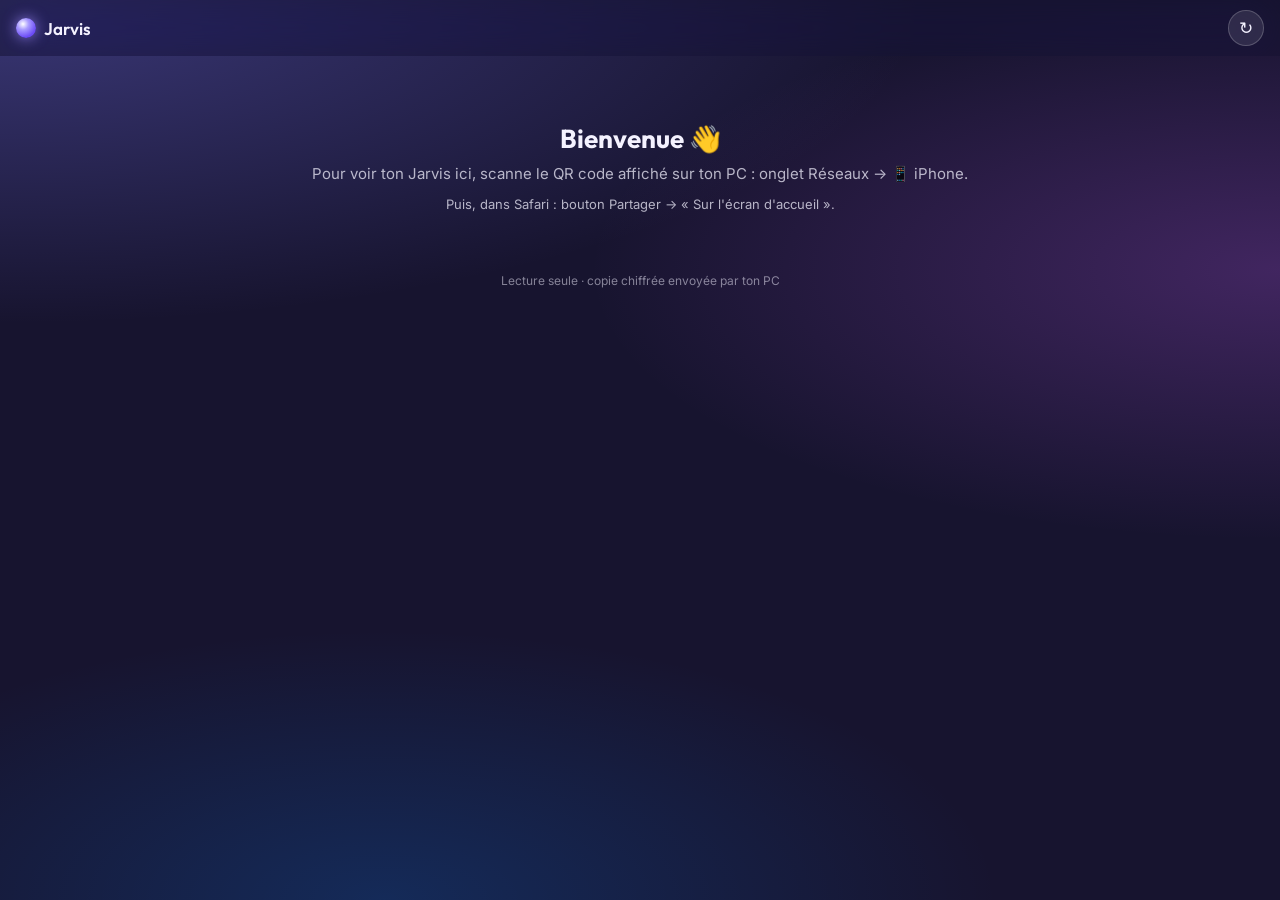
==== jarvis/index.html @ 18b9f582 "Jarvis iPhone : index.html" ====
<!doctype html>
<html lang="fr">
<head>
<meta charset="utf-8">
<meta name="viewport" content="width=device-width, initial-scale=1, viewport-fit=cover">
<title>Jarvis</title>
<meta name="description" content="Ton résumé du jour Jarvis sur iPhone (lecture seule).">
<meta name="robots" content="noindex">
<meta name="referrer" content="no-referrer">
<meta name="apple-mobile-web-app-capable" content="yes">
<meta name="mobile-web-app-capable" content="yes">
<meta name="apple-mobile-web-app-status-bar-style" content="black-translucent">
<meta name="apple-mobile-web-app-title" content="Jarvis">
<meta name="theme-color" content="#1b1838">
<link rel="apple-touch-icon" href="icone.png">
<link rel="icon" href="icone.png">
<link rel="manifest" href="manifest.webmanifest">
<link rel="preconnect" href="https://fonts.googleapis.com">
<link rel="preconnect" href="https://fonts.gstatic.com" crossorigin>
<link href="https://fonts.googleapis.com/css2?family=Inter:wght@400;500;600;700&family=Outfit:wght@500;600;700&display=swap" rel="stylesheet">
<style>
:root {
  --fond: #17142f; --texte: #f4f2ff; --texte2: rgba(244, 242, 255, .72); --gris: rgba(244, 242, 255, .5);
  --violet: #bf5af2; --bleu: #0a84ff; --cyan: #64d2ff; --vert: #30d158; --rose: #ff375f; --orange: #ff9f0a; --jaune: #ffd60a;
  --corps: "Inter", -apple-system, system-ui, sans-serif; --titre: "Outfit", "Inter", sans-serif;
  --heure: -apple-system, "SF Pro Display", "Inter", sans-serif;
  --verre: linear-gradient(155deg, rgba(255, 255, 255, .13), rgba(255, 255, 255, .05));
}
* { box-sizing: border-box; margin: 0; padding: 0; -webkit-tap-highlight-color: transparent; }
html { background: var(--fond); }
body { font: 400 15px/1.45 var(--corps); color: var(--texte); min-height: 100vh; overflow-x: hidden;
  background: radial-gradient(120% 60% at 0% 0%, rgba(124, 122, 255, .35), transparent 60%),
              radial-gradient(90% 50% at 100% 30%, rgba(191, 90, 242, .25), transparent 60%),
              radial-gradient(80% 50% at 30% 100%, rgba(10, 132, 255, .2), transparent 60%), var(--fond);
  background-attachment: fixed;
  padding: calc(env(safe-area-inset-top) + 8px) 16px calc(env(safe-area-inset-bottom) + 24px); }
header { position: sticky; top: 0; z-index: 5; display: flex; align-items: center; gap: 10px;
  margin: calc(-8px - env(safe-area-inset-top)) -16px 12px; padding: calc(env(safe-area-inset-top) + 10px) 16px 10px;
  background: rgba(23, 20, 47, .55); backdrop-filter: blur(24px) saturate(170%); -webkit-backdrop-filter: blur(24px) saturate(170%); }
.marque { display: flex; align-items: center; gap: 8px; font: 600 17px var(--titre); }
.marque i { width: 20px; height: 20px; border-radius: 50%;
  background: radial-gradient(circle at 35% 30%, #fff, #a99bff 30%, #6c4cf5 70%); box-shadow: 0 0 14px rgba(160, 140, 255, .8); }
.maj { flex: 1; text-align: right; font-size: 12px; color: var(--gris); }
.rafraichir { width: 36px; height: 36px; border-radius: 50%; border: 1px solid rgba(255, 255, 255, .2); color: var(--texte);
  background: rgba(255, 255, 255, .1); font-size: 17px; }
.rafraichir.tourne { animation: tourne 1s linear infinite; }
@keyframes tourne { to { transform: rotate(1turn); } }
.carte { position: relative; border-radius: 22px; padding: 16px; margin-bottom: 12px; background: var(--verre);
  border: 1px solid rgba(255, 255, 255, .14); box-shadow: inset 0 1px 0 rgba(255, 255, 255, .15), 0 12px 30px rgba(5, 2, 25, .35);
  backdrop-filter: blur(20px); -webkit-backdrop-filter: blur(20px); }
.etiquette { display: flex; align-items: center; gap: 8px; margin-bottom: 10px; font: 600 11px var(--titre);
  letter-spacing: .14em; text-transform: uppercase; }
.etiquette i { width: 8px; height: 8px; border-radius: 50%; background: currentColor; box-shadow: 0 0 10px currentColor; }
.hero { background: linear-gradient(135deg, rgba(124, 122, 255, .42), rgba(191, 90, 242, .18) 55%, rgba(255, 255, 255, .07)); }
.hero .date { font: 600 12px var(--titre); letter-spacing: .16em; text-transform: uppercase; color: #dcd8ff; }
.hero h1 { font: 700 30px/1.1 var(--titre); letter-spacing: -.02em; margin: 6px 0 2px; }
.hero p { color: var(--texte2); font-size: 13px; }
.hero .heure { position: absolute; top: 16px; right: 16px; font: 600 26px var(--heure); }
.compte { display: inline-flex; gap: 6px; align-items: center; margin-top: 10px; padding: 6px 12px; border-radius: 99px;
  font: 600 13px var(--titre); color: #fff3b0; background: rgba(255, 214, 10, .14); border: 1px solid rgba(255, 214, 10, .4); }
.compte b { color: var(--jaune); font: 700 15px var(--heure); }
.rangee { display: grid; grid-template-columns: 1.35fr 1fr; gap: 12px; }
.rangee .carte { margin-bottom: 12px; }
.stream { display: flex; align-items: center; gap: 12px; }
.cadran { --p: 0; flex: none; width: 70px; height: 70px; border-radius: 50%; position: relative;
  background: conic-gradient(var(--rose) calc(var(--p) * 1%), rgba(255, 255, 255, .12) 0); }
.cadran::after { content: ""; position: absolute; inset: 7px; border-radius: 50%; background: radial-gradient(circle at 35% 30%, #3b3760, #1e1b3c); }
.cadran b { position: absolute; inset: 0; z-index: 1; display: grid; place-items: center; font: 600 14px var(--heure); }
.cadran b.direct { color: var(--rose); }
.stream small { display: block; font-size: 11px; color: var(--gris); }
.stream strong { font: 600 16px/1.2 var(--titre); }
.meteo .ligne { display: flex; align-items: center; gap: 8px; }
.meteo .icone { font-size: 30px; }
.meteo b { font: 600 32px var(--heure); }
.meteo small { display: block; font-size: 12px; color: var(--texte2); margin-top: 4px; }
.idees-defile { display: flex; gap: 12px; overflow-x: auto; scroll-snap-type: x mandatory; margin: 0 -16px; padding: 0 16px 4px;
  scrollbar-width: none; }
.idees-defile::-webkit-scrollbar { display: none; }
.idee { flex: 0 0 86%; scroll-snap-align: center; border-radius: 18px; padding: 14px; background: rgba(48, 209, 88, .08);
  border: 1px solid rgba(48, 209, 88, .25); }
.idee h3 { font: 600 17px/1.25 var(--titre); margin-bottom: 8px; }
.idee h3 span { display: inline-grid; place-items: center; width: 24px; height: 24px; border-radius: 50%; margin-right: 6px;
  font-size: 13px; background: linear-gradient(180deg, #4ee07a, #1fa84a); vertical-align: 2px; }
.idee p { color: var(--texte2); font-size: 14px; margin-bottom: 6px; }
.idee .astuce { font-size: 13px; color: #c9f7d5; }
.usa { display: inline-block; font: 700 10px var(--titre); letter-spacing: .08em; padding: 2px 7px; border-radius: 99px;
  background: rgba(10, 132, 255, .25); color: #bfe0ff; margin-bottom: 6px; }
.points { display: flex; justify-content: center; gap: 6px; margin-top: 10px; }
.points i { width: 6px; height: 6px; border-radius: 99px; background: rgba(255, 255, 255, .3); transition: all .2s; }
.points i.actif { width: 18px; background: var(--vert); }
.jours { display: flex; gap: 6px; overflow-x: auto; margin: 0 -16px 12px; padding: 0 16px; scrollbar-width: none; }
.jours::-webkit-scrollbar { display: none; }
.jours button { flex: none; font: 600 13px var(--corps); color: var(--texte2); padding: 7px 12px; border-radius: 12px;
  background: rgba(255, 255, 255, .07); border: 1px solid rgba(255, 255, 255, .12); }
.jours button.actif { color: #fff; background: rgba(255, 255, 255, .22); border-color: rgba(255, 255, 255, .35); }
.rdv { display: grid; grid-template-columns: 52px 1fr; gap: 10px; padding: 9px 0; border-top: 1px solid rgba(255, 255, 255, .08); }
.rdv:first-of-type { border-top: 0; }
.rdv time { font: 600 14px var(--heure); color: var(--texte2); }
.rdv time small { display: block; font-weight: 500; font-size: 11px; color: var(--gris); }
.rdv div { border-left: 3px solid var(--c, var(--violet)); padding-left: 10px; min-width: 0; }
.rdv strong { display: block; font-weight: 600; font-size: 14px; overflow-wrap: anywhere; }
.rdv span { font-size: 11px; color: var(--gris); }
.rdv.maintenant time { color: var(--rose); }
.mail { padding: 9px 0; border-top: 1px solid rgba(255, 255, 255, .08); }
.mail:first-of-type { border-top: 0; }
.mail .haut { display: flex; gap: 8px; align-items: baseline; }
.mail strong { font-size: 14px; flex: 1; min-width: 0; overflow-wrap: anywhere; }
.mail .cat { font-size: 10px; font-weight: 600; text-transform: uppercase; letter-spacing: .06em; color: var(--c); }
.mail p { font-size: 13px; color: var(--texte2); }
.mail em { display: block; font-style: normal; font-size: 13px; color: #ffe2a8; }
.chiffres { display: grid; grid-template-columns: repeat(3, 1fr); gap: 8px; margin: 8px 0; }
.chiffres div { padding: 10px; border-radius: 14px; background: rgba(255, 255, 255, .07); }
.chiffres b { display: block; font: 700 22px var(--heure); }
.chiffres small { font-size: 11px; color: var(--gris); }
.reseau { display: flex; justify-content: space-between; padding: 7px 0; border-top: 1px solid rgba(255, 255, 255, .08); font-size: 14px; }
.reseau:first-of-type { border-top: 0; }
.reseau b { font-family: var(--heure); }
.monte { color: var(--vert); font-size: 12px; margin-left: 6px; }
.note { font-size: 13px; color: var(--gris); }
.vide { text-align: center; color: var(--gris); padding: 14px 0; }
.accueil { text-align: center; padding: 40px 10px; }
.accueil h1 { font: 700 26px var(--titre); margin: 14px 0 8px; }
.accueil p { color: var(--texte2); margin-bottom: 10px; }
.erreur { color: #ffb3c0; }
footer { text-align: center; font-size: 12px; color: var(--gris); margin-top: 8px; }
</style>
</head>
<body>
<header>
  <div class="marque"><i></i>Jarvis</div>
  <div class="maj" id="maj"></div>
  <button class="rafraichir" id="rafraichir" aria-label="Mettre à jour">↻</button>
</header>
<main id="contenu"></main>
<footer>Lecture seule · copie chiffrée envoyée par ton PC</footer>

<script>
// Le lien contient, après le « # », le numéro du gist (g) et la clé (k) : ils ne quittent jamais l'iPhone.
// Tout le texte affiché passe par textContent : rien venant des mails n'est interprété comme du code.
const params = new URLSearchParams(location.hash.slice(1));
const lire = (cle) => { try { return localStorage.getItem(cle); } catch (e) { return null; } };
const garder = (cle, valeur) => { try { localStorage.setItem(cle, valeur); } catch (e) { /* pas grave */ } };
const GIST = params.get("g") || lire("gist"), CLE = params.get("k") || lire("cle");
if (params.get("g")) { garder("gist", params.get("g")); garder("cle", params.get("k")); }

const JOURS = ["dimanche", "lundi", "mardi", "mercredi", "jeudi", "vendredi", "samedi"];
const MOIS = ["janvier", "février", "mars", "avril", "mai", "juin", "juillet", "août", "septembre", "octobre", "novembre", "décembre"];
const COULEURS = { "Plan de l'IA": "var(--violet)", "Mon plan": "var(--violet)", Perso: "var(--cyan)", Sport: "var(--vert)",
  "École": "var(--bleu)", Famille: "var(--rose)", "Événements": "var(--jaune)", Live: "#ff453a" };
const COULEURS_MAIL = { rdv: "var(--rose)", administratif: "var(--orange)", "école/pro": "var(--bleu)", achat: "var(--vert)",
  compte: "var(--violet)", perso: "var(--cyan)" };

function h(tag, classe, ...enfants) {
  const e = document.createElement(tag);
  if (classe) e.className = classe;
  for (const c of enfants) if (c !== null && c !== undefined && c !== false) e.append(c instanceof Node ? c : String(c));
  return e;
}
const etiquette = (texte, couleur) => { const e = h("div", "etiquette", h("i"), texte); e.style.color = `var(--${couleur})`; return e; };
const carte = (classe, ...enfants) => h("section", "carte " + classe, ...enfants);
const iso = (d) => `${d.getFullYear()}-${String(d.getMonth() + 1).padStart(2, "0")}-${String(d.getDate()).padStart(2, "0")}`;
const hhmm = (v) => `${String(Math.floor(v / 60) % 24).padStart(2, "0")}:${String(v % 60).padStart(2, "0")}`;
// « 21h45 » -> minutes ; avant 5 h du matin = après minuit (fin de soirée)
const minutes = (t) => { const m = /(\d{1,2})\s*[h:]\s*(\d{0,2})/i.exec(t || ""); if (!m) return null; let v = +m[1] * 60 + (+m[2] || 0); if (+m[1] < 5) v += 1440; return v; };
const maintenantMin = () => { const n = new Date(); return n.getHours() * 60 + n.getMinutes(); };
const milliers = (n) => Number(n).toLocaleString("fr-FR");

let d = null, jourChoisi = null, ideeActive = 0;

/* ---------- déchiffrement (AES-GCM, la clé ne sort pas de l'iPhone) */
const deB64 = (t) => Uint8Array.from(atob(t.replace(/-/g, "+").replace(/_/g, "/") + "=".repeat((4 - t.length % 4) % 4)), (c) => c.charCodeAt(0));
async function dechiffrer(paquet) {
  const cle = await crypto.subtle.importKey("raw", deB64(CLE), "AES-GCM", false, ["decrypt"]);
  const clair = await crypto.subtle.decrypt({ name: "AES-GCM", iv: deB64(paquet.iv) }, cle, deB64(paquet.donnees));
  return JSON.parse(new TextDecoder().decode(clair));
}

async function charger() {
  const bouton = document.getElementById("rafraichir");
  bouton.classList.add("tourne");
  try {
    const source = window.JARVIS_TEST || `https://api.github.com/gists/${encodeURIComponent(GIST)}`;
    const r = await fetch(source, { cache: "no-store" });
    if (!r.ok) throw new Error("GitHub répond " + r.status);
    const gist = await r.json();
    const fichier = gist.files ? gist.files["jarvis.json"] : gist;
    const texte = typeof fichier.content === "string" ? fichier.content : JSON.stringify(fichier);
    d = await dechiffrer(JSON.parse(texte));
    garder("copie", texte); // pour l'ouvrir sans réseau
  } catch (e) {
    const copie = lire("copie");
    if (copie && !d) { try { d = await dechiffrer(JSON.parse(copie)); } catch (e2) { /* clé changée */ } }
    if (!d) { erreur(e); bouton.classList.remove("tourne"); return; }
  }
  bouton.classList.remove("tourne");
  dessiner();
  meteoEnDirect();
}

function erreur(e) {
  document.getElementById("contenu").replaceChildren(h("div", "accueil", h("h1", "", "Pas de copie lisible"),
    h("p", "erreur", String(e.message || e)),
    h("p", "", "Vérifie ta connexion, ou rescanne le QR code affiché dans Jarvis sur ton PC (onglet Réseaux → 📱 iPhone).")));
}

/* ---------- live : temps avant le prochain (mêmes règles que Jarvis sur le PC) */
const estJourLive = (j) => !d.jours_live?.length || d.jours_live.includes(j);
function infosStream() {
  const debut = minutes(d.stream), fin = minutes(d.stream_fin) ?? debut + 120;
  const aujJour = new Date().getDay();
  let n = maintenantMin(), jour = aujJour, decalage = 0;
  if (n < 300 && n + 1440 < fin && estJourLive((aujJour + 6) % 7)) { n += 1440; jour = (aujJour + 6) % 7; decalage = -1440; }
  if (estJourLive(jour) && n >= debut && n < fin) return { live: true, gros: "LIVE", titre: "C'est l'heure du stream", sous: "Bon live !", p: 100 };
  let k = 0;
  while (k < 8 && !(estJourLive((jour + k) % 7) && debut + k * 1440 > n)) k++;
  const reste = debut + k * 1440 - n;
  const jc = Math.floor((decalage + debut + k * 1440) / 1440), nom = JOURS[(aujJour + jc) % 7];
  return { live: false, sous: "Prochain live dans", p: Math.max(2, 100 - reste / 2880 * 100),
    gros: reste >= 1440 ? `${Math.floor(reste / 1440)}j ${Math.floor(reste % 1440 / 60)}h` : reste >= 60 ? `${Math.floor(reste / 60)}h${String(reste % 60).padStart(2, "0")}` : `${reste} min`,
    titre: `${jc === 0 ? "Ce soir" : jc === 1 ? "Demain" : nom[0].toUpperCase() + nom.slice(1)} à ${d.stream}` };
}

/* ---------- météo : demandée en direct par l'iPhone à Open-Meteo (gratuit, sans compte) */
const CIEL = [[0, "☀️", "Ciel dégagé"], [2, "🌤️", "Peu nuageux"], [3, "☁️", "Couvert"], [48, "🌫️", "Brouillard"], [57, "🌦️", "Bruine"],
  [67, "🌧️", "Pluie"], [77, "🌨️", "Neige"], [82, "🌦️", "Averses"], [86, "🌨️", "Averses de neige"], [99, "⛈️", "Orage"]];
const ciel = (code) => CIEL.find(([max]) => code <= max) || CIEL[CIEL.length - 1];
let meteoDirect = null;
async function meteoEnDirect() {
  if (!d.ville) return;
  try {
    let lieu = JSON.parse(lire("lieu") || "null");
    if (!lieu || lieu.ville !== d.ville) {
      const g = await (await fetch(`https://geocoding-api.open-meteo.com/v1/search?count=1&language=fr&name=${encodeURIComponent(d.ville)}`)).json();
      const r = g.results?.[0];
      if (!r) return;
      lieu = { ville: d.ville, nom: r.name, lat: r.latitude, lon: r.longitude };
      garder("lieu", JSON.stringify(lieu));
    }
    const m = await (await fetch(`https://api.open-meteo.com/v1/forecast?latitude=${lieu.lat}&longitude=${lieu.lon}&current=temperature_2m,weather_code&daily=temperature_2m_min,temperature_2m_max,precipitation_probability_max&forecast_days=1&timezone=auto`)).json();
    meteoDirect = { nom: lieu.nom, temp: Math.round(m.current.temperature_2m), code: m.current.weather_code,
      min: Math.round(m.daily.temperature_2m_min[0]), max: Math.round(m.daily.temperature_2m_max[0]), pluie: m.daily.precipitation_probability_max[0] };
    const zone = document.getElementById("meteo");
    if (zone) zone.replaceWith(carteMeteo());
  } catch (e) { /* on garde la météo de la copie */ }
}
function carteMeteo() {
  const c = carte("meteo", etiquette("Météo", "cyan"));
  c.id = "meteo";
  if (meteoDirect) {
    const [, icone, texte] = ciel(meteoDirect.code);
    c.append(h("div", "ligne", h("span", "icone", icone), h("b", "", `${meteoDirect.temp}°`)),
      h("small", "", `${texte} · ${meteoDirect.min}° / ${meteoDirect.max}°${meteoDirect.pluie != null ? ` · pluie ${meteoDirect.pluie} %` : ""}`));
  } else {
    const auj = d.donnees.meteo?.[0];
    if (auj) c.append(h("div", "ligne", h("span", "icone", auj.icone), h("b", "", `${auj.max}°`)), h("small", "", `${auj.ciel} · ${auj.min}° / ${auj.max}°`));
    else c.append(h("small", "", "Indisponible"));
  }
  return c;
}

/* ---------- agenda d'un jour : vrais rendez-vous + ton plan (ou celui de l'IA ce jour-là) */
function blocsDuJour(jour) {
  const vrais = (d.semaine?.[jour] || []).map((e) => ({ debut: e.journee ? -1 : e.debut_min, fin: e.fin_min, titre: e.titre, agenda: e.agenda, journee: e.journee }));
  let plan = [];
  if (d.plans?.[jour]) plan = d.plans[jour].map((b) => ({ debut: b.debut, fin: b.fin, titre: b.titre, agenda: "Mon plan" }));
  else if (jour === d.jour) plan = (d.donnees.programme || []).map((p) => ({ debut: minutes(p.heure), fin: minutes(p.fin), titre: p.texte, agenda: "Plan de l'IA" }))
    .filter((p) => p.debut !== null);
  return [...vrais, ...plan].sort((a, b) => a.debut - b.debut);
}
function carteAgenda() {
  const c = carte("agenda", etiquette("Agenda", "violet"));
  const jours = h("div", "jours");
  const auj = new Date(); auj.setHours(0, 0, 0, 0);
  for (let i = 0; i < 8; i++) {
    const date = new Date(auj); date.setDate(auj.getDate() + i);
    const cle = iso(date);
    if (i > 1 && !d.semaine?.[cle] && !d.plans?.[cle]) continue;
    const b = h("button", cle === jourChoisi ? "actif" : "", i === 0 ? "Aujourd'hui" : i === 1 ? "Demain" : `${JOURS[date.getDay()].slice(0, 3)}. ${date.getDate()}`);
    b.onclick = () => { jourChoisi = cle; c.replaceWith(carteAgenda()); };
    jours.append(b);
  }
  c.append(jours);
  const blocs = blocsDuJour(jourChoisi);
  if (!blocs.length) c.append(h("p", "vide", "Rien de prévu ce jour-là. 🎉"));
  const n = maintenantMin(), estAuj = jourChoisi === iso(auj);
  for (const b of blocs) {
    const ligne = h("div", "rdv" + (estAuj && b.debut <= n && n < (b.fin ?? b.debut + 30) ? " maintenant" : ""),
      h("time", "", b.journee ? "Jour" : hhmm(b.debut), b.fin != null && !b.journee ? h("small", "", hhmm(b.fin)) : null),
      h("div", "", h("strong", "", b.titre), h("span", "", b.agenda)));
    ligne.querySelector("div").style.setProperty("--c", COULEURS[b.agenda] || "var(--orange)");
    c.append(ligne);
  }
  return c;
}

function carteIdees() {
  const idees = d.donnees.idees || [];
  const c = carte("", etiquette("Idées de stream", "vert"));
  if (!idees.length) { c.append(h("p", "note", (d.donnees.intro || []).join(" ") || "Pas d'idées pour l'instant.")); return c; }
  const defile = h("div", "idees-defile"), points = h("div", "points");
  idees.forEach((i, n) => {
    defile.append(h("article", "idee", i.usa ? h("span", "usa", "VU AUX USA") : null, h("h3", "", h("span", "", n + 1), i.titre),
      ...i.corps.map((p) => h("p", "", p)), ...i.astuces.map((a) => h("p", "astuce", "🎬 " + a))));
    points.append(h("i", n === ideeActive ? "actif" : ""));
  });
  defile.addEventListener("scroll", () => {
    const n = Math.round(defile.scrollLeft / (defile.firstChild.offsetWidth + 12));
    [...points.children].forEach((p, i) => p.classList.toggle("actif", i === n));
    ideeActive = n;
  }, { passive: true });
  c.append(defile, points);
  if (d.donnees.conseil) c.append(h("p", "note", "💡 " + d.donnees.conseil));
  return c;
}

function dessiner() {
  const z = document.getElementById("contenu"), maintenant = new Date();
  const heure = maintenant.getHours();
  const nouveau = [];
  const evt = d.evenements_proches?.[0];
  let dans = null;
  if (evt) dans = Math.round((new Date(evt.date + "T00:00") - new Date(iso(maintenant) + "T00:00")) / 86400000);
  nouveau.push(carte("hero", h("div", "date", `${JOURS[maintenant.getDay()]} ${maintenant.getDate()} ${MOIS[maintenant.getMonth()]}`),
    h("div", "heure", hhmm(maintenantMin())),
    h("h1", "", `${heure >= 5 && heure < 18 ? "Bonjour" : "Bonsoir"}${d.nom ? ", " + d.nom : ""}`),
    h("p", "", "Ton résumé du jour · Jarvis"),
    evt && dans >= 0 ? h("div", "compte", evt.titre, dans === 0 ? h("b", "", "aujourd'hui") : dans === 1 ? h("b", "", "demain") : h("span", "", "dans ", h("b", "", dans), " jours")) : null));
  const rangee = h("div", "rangee");
  if (d.stream) {
    const s = infosStream(), cadran = h("div", "cadran", h("b", s.live ? "direct" : "", s.gros));
    cadran.style.setProperty("--p", s.p);
    rangee.append(carte("", etiquette("Stream", "rose"), h("div", "stream", cadran, h("div", "", h("small", "", s.sous), h("strong", "", s.titre)))));
  }
  rangee.append(carteMeteo());
  nouveau.push(rangee, carteIdees(), carteAgenda());
  const mails = d.donnees.mails || [];
  if (mails.length) {
    const c = carte("", etiquette(`Mails importants · ${mails.length}`, "orange"));
    for (const m of mails) {
      const cat = h("span", "cat", m.categorie);
      cat.style.setProperty("--c", COULEURS_MAIL[(m.categorie || "").toLowerCase()] || "var(--gris)");
      c.append(h("div", "mail", h("div", "haut", h("strong", "", m.de), cat), m.sujet ? h("p", "", m.sujet) : null, m.action ? h("em", "", "→ " + m.action) : null));
    }
    nouveau.push(c);
  }
  if (d.bilan) {
    const b = d.bilan, date = new Date(b.date + "T12:00");
    const duree = b.duree == null ? "" : b.duree >= 60 ? ` · ${Math.floor(b.duree / 60)}h${String(b.duree % 60).padStart(2, "0")}` : ` · ${b.duree} min`;
    nouveau.push(carte("", etiquette("Bilan du dernier live", "rose"),
      h("strong", "", `${JOURS[date.getDay()]} ${date.getDate()} ${MOIS[date.getMonth()]}${b.debut ? " · " + b.debut : ""}${duree}`),
      b.titre ? h("p", "note", b.titre + (b.jeu ? " — " + b.jeu : "")) : null,
      h("div", "chiffres", h("div", "", h("b", "", b.pic), h("small", "", "au plus haut")),
        h("div", "", h("b", "", String(b.moyenne).replace(".", ",")), h("small", "", "en moyenne")),
        h("div", "", h("b", "", b.abonnes == null ? "–" : (b.abonnes > 0 ? "+" : "") + b.abonnes), h("small", "", "abonnés")))));
  }
  if (d.abonnes?.reseaux?.length) {
    const c = carte("", etiquette("Abonnés", "violet"));
    for (const r of d.abonnes.reseaux) {
      c.append(h("div", "reseau", h("span", "", r.nom), h("span", "", h("b", "", r.nombre == null ? "–" : milliers(r.nombre)),
        r.progression ? h("span", "monte", (r.progression > 0 ? "+" : "") + r.progression) : null)));
    }
    nouveau.push(c);
  }
  z.replaceChildren(...nouveau);
  majHeure();
}

function majHeure() {
  if (!d) return;
  const vieux = Math.round((Date.now() - new Date(d.genere)) / 60000);
  document.getElementById("maj").textContent = vieux < 1 ? "à jour" : vieux < 60 ? `mis à jour il y a ${vieux} min`
    : vieux < 1440 ? `mis à jour il y a ${Math.floor(vieux / 60)} h` : `copie du ${new Date(d.genere).toLocaleDateString("fr-FR")}`;
}

document.getElementById("rafraichir").onclick = charger;
document.addEventListener("visibilitychange", () => { if (document.visibilityState === "visible" && d) charger(); });
setInterval(() => { if (d) { const y = scrollY; dessiner(); scrollTo(0, y); } }, 60000);

if (!GIST || !CLE) {
  document.getElementById("contenu").replaceChildren(h("div", "accueil", h("h1", "", "Bienvenue 👋"),
    h("p", "", "Pour voir ton Jarvis ici, scanne le QR code affiché sur ton PC : onglet Réseaux → 📱 iPhone."),
    h("p", "note", "Puis, dans Safari : bouton Partager → « Sur l'écran d'accueil ».")));
} else {
  jourChoisi = iso(new Date());
  charger();
}
</script>
</body>
</html>
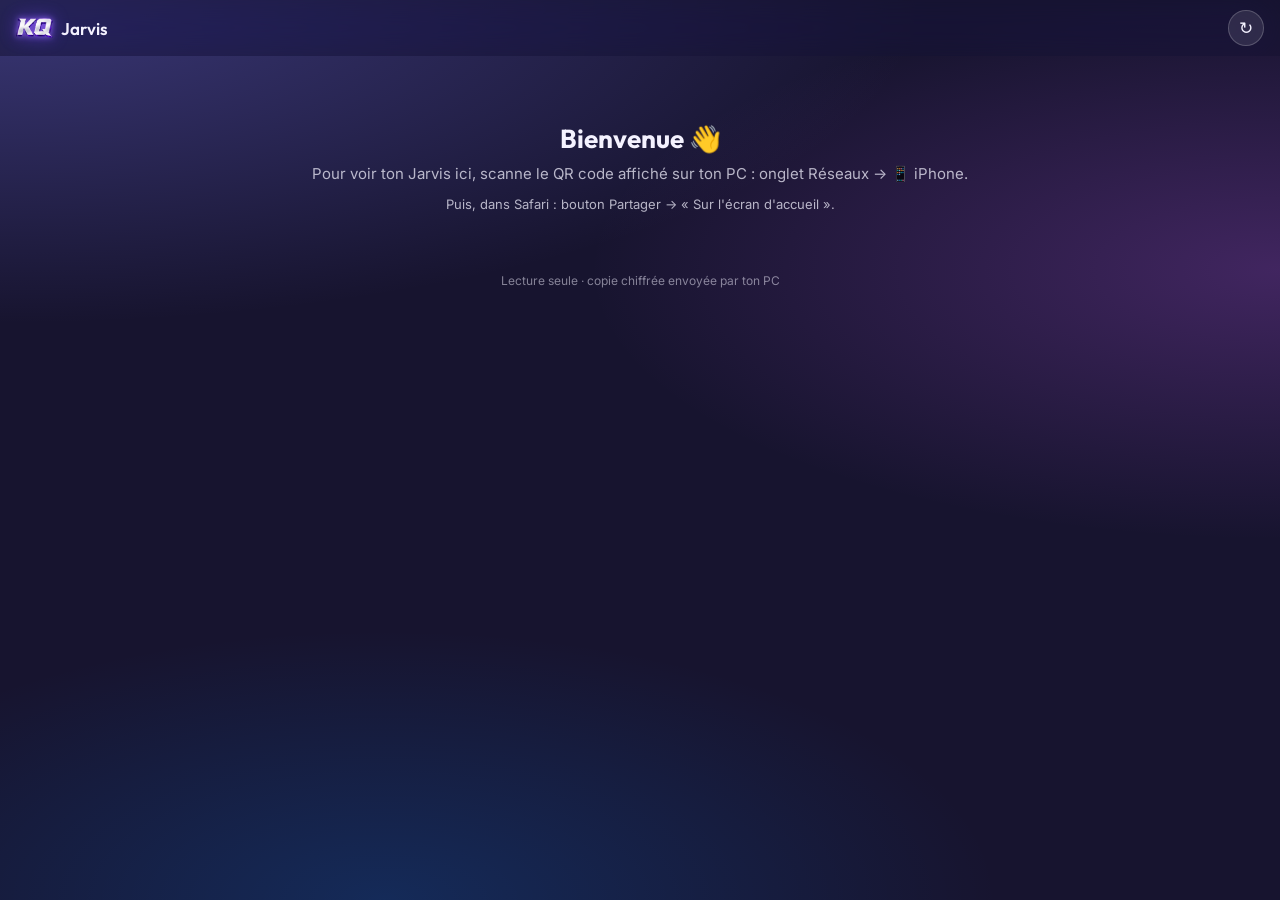
==== commit 5ea3ea5c: "Jarvis iPhone : index.html" ====
--- a/jarvis/index.html
+++ b/jarvis/index.html
@@ -1,389 +1,396 @@
-<!doctype html>
-<html lang="fr">
-<head>
-<meta charset="utf-8">
-<meta name="viewport" content="width=device-width, initial-scale=1, viewport-fit=cover">
-<title>Jarvis</title>
-<meta name="description" content="Ton résumé du jour Jarvis sur iPhone (lecture seule).">
-<meta name="robots" content="noindex">
-<meta name="referrer" content="no-referrer">
-<meta name="apple-mobile-web-app-capable" content="yes">
-<meta name="mobile-web-app-capable" content="yes">
-<meta name="apple-mobile-web-app-status-bar-style" content="black-translucent">
-<meta name="apple-mobile-web-app-title" content="Jarvis">
-<meta name="theme-color" content="#1b1838">
-<link rel="apple-touch-icon" href="icone.png">
-<link rel="icon" href="icone.png">
-<link rel="manifest" href="manifest.webmanifest">
-<link rel="preconnect" href="https://fonts.googleapis.com">
-<link rel="preconnect" href="https://fonts.gstatic.com" crossorigin>
-<link href="https://fonts.googleapis.com/css2?family=Inter:wght@400;500;600;700&family=Outfit:wght@500;600;700&display=swap" rel="stylesheet">
-<style>
-:root {
-  --fond: #17142f; --texte: #f4f2ff; --texte2: rgba(244, 242, 255, .72); --gris: rgba(244, 242, 255, .5);
-  --violet: #bf5af2; --bleu: #0a84ff; --cyan: #64d2ff; --vert: #30d158; --rose: #ff375f; --orange: #ff9f0a; --jaune: #ffd60a;
-  --corps: "Inter", -apple-system, system-ui, sans-serif; --titre: "Outfit", "Inter", sans-serif;
-  --heure: -apple-system, "SF Pro Display", "Inter", sans-serif;
-  --verre: linear-gradient(155deg, rgba(255, 255, 255, .13), rgba(255, 255, 255, .05));
-}
-* { box-sizing: border-box; margin: 0; padding: 0; -webkit-tap-highlight-color: transparent; }
-html { background: var(--fond); }
-body { font: 400 15px/1.45 var(--corps); color: var(--texte); min-height: 100vh; overflow-x: hidden;
-  background: radial-gradient(120% 60% at 0% 0%, rgba(124, 122, 255, .35), transparent 60%),
-              radial-gradient(90% 50% at 100% 30%, rgba(191, 90, 242, .25), transparent 60%),
-              radial-gradient(80% 50% at 30% 100%, rgba(10, 132, 255, .2), transparent 60%), var(--fond);
-  background-attachment: fixed;
-  padding: calc(env(safe-area-inset-top) + 8px) 16px calc(env(safe-area-inset-bottom) + 24px); }
-header { position: sticky; top: 0; z-index: 5; display: flex; align-items: center; gap: 10px;
-  margin: calc(-8px - env(safe-area-inset-top)) -16px 12px; padding: calc(env(safe-area-inset-top) + 10px) 16px 10px;
-  background: rgba(23, 20, 47, .55); backdrop-filter: blur(24px) saturate(170%); -webkit-backdrop-filter: blur(24px) saturate(170%); }
-.marque { display: flex; align-items: center; gap: 8px; font: 600 17px var(--titre); }
-.marque i { width: 20px; height: 20px; border-radius: 50%;
-  background: radial-gradient(circle at 35% 30%, #fff, #a99bff 30%, #6c4cf5 70%); box-shadow: 0 0 14px rgba(160, 140, 255, .8); }
-.maj { flex: 1; text-align: right; font-size: 12px; color: var(--gris); }
-.rafraichir { width: 36px; height: 36px; border-radius: 50%; border: 1px solid rgba(255, 255, 255, .2); color: var(--texte);
-  background: rgba(255, 255, 255, .1); font-size: 17px; }
-.rafraichir.tourne { animation: tourne 1s linear infinite; }
-@keyframes tourne { to { transform: rotate(1turn); } }
-.carte { position: relative; border-radius: 22px; padding: 16px; margin-bottom: 12px; background: var(--verre);
-  border: 1px solid rgba(255, 255, 255, .14); box-shadow: inset 0 1px 0 rgba(255, 255, 255, .15), 0 12px 30px rgba(5, 2, 25, .35);
-  backdrop-filter: blur(20px); -webkit-backdrop-filter: blur(20px); }
-.etiquette { display: flex; align-items: center; gap: 8px; margin-bottom: 10px; font: 600 11px var(--titre);
-  letter-spacing: .14em; text-transform: uppercase; }
-.etiquette i { width: 8px; height: 8px; border-radius: 50%; background: currentColor; box-shadow: 0 0 10px currentColor; }
-.hero { background: linear-gradient(135deg, rgba(124, 122, 255, .42), rgba(191, 90, 242, .18) 55%, rgba(255, 255, 255, .07)); }
-.hero .date { font: 600 12px var(--titre); letter-spacing: .16em; text-transform: uppercase; color: #dcd8ff; }
-.hero h1 { font: 700 30px/1.1 var(--titre); letter-spacing: -.02em; margin: 6px 0 2px; }
-.hero p { color: var(--texte2); font-size: 13px; }
-.hero .heure { position: absolute; top: 16px; right: 16px; font: 600 26px var(--heure); }
-.compte { display: inline-flex; gap: 6px; align-items: center; margin-top: 10px; padding: 6px 12px; border-radius: 99px;
-  font: 600 13px var(--titre); color: #fff3b0; background: rgba(255, 214, 10, .14); border: 1px solid rgba(255, 214, 10, .4); }
-.compte b { color: var(--jaune); font: 700 15px var(--heure); }
-.rangee { display: grid; grid-template-columns: 1.35fr 1fr; gap: 12px; }
-.rangee .carte { margin-bottom: 12px; }
-.stream { display: flex; align-items: center; gap: 12px; }
-.cadran { --p: 0; flex: none; width: 70px; height: 70px; border-radius: 50%; position: relative;
-  background: conic-gradient(var(--rose) calc(var(--p) * 1%), rgba(255, 255, 255, .12) 0); }
-.cadran::after { content: ""; position: absolute; inset: 7px; border-radius: 50%; background: radial-gradient(circle at 35% 30%, #3b3760, #1e1b3c); }
-.cadran b { position: absolute; inset: 0; z-index: 1; display: grid; place-items: center; font: 600 14px var(--heure); }
-.cadran b.direct { color: var(--rose); }
-.stream small { display: block; font-size: 11px; color: var(--gris); }
-.stream strong { font: 600 16px/1.2 var(--titre); }
-.meteo .ligne { display: flex; align-items: center; gap: 8px; }
-.meteo .icone { font-size: 30px; }
-.meteo b { font: 600 32px var(--heure); }
-.meteo small { display: block; font-size: 12px; color: var(--texte2); margin-top: 4px; }
-.idees-defile { display: flex; gap: 12px; overflow-x: auto; scroll-snap-type: x mandatory; margin: 0 -16px; padding: 0 16px 4px;
-  scrollbar-width: none; }
-.idees-defile::-webkit-scrollbar { display: none; }
-.idee { flex: 0 0 86%; scroll-snap-align: center; border-radius: 18px; padding: 14px; background: rgba(48, 209, 88, .08);
-  border: 1px solid rgba(48, 209, 88, .25); }
-.idee h3 { font: 600 17px/1.25 var(--titre); margin-bottom: 8px; }
-.idee h3 span { display: inline-grid; place-items: center; width: 24px; height: 24px; border-radius: 50%; margin-right: 6px;
-  font-size: 13px; background: linear-gradient(180deg, #4ee07a, #1fa84a); vertical-align: 2px; }
-.idee p { color: var(--texte2); font-size: 14px; margin-bottom: 6px; }
-.idee .astuce { font-size: 13px; color: #c9f7d5; }
-.usa { display: inline-block; font: 700 10px var(--titre); letter-spacing: .08em; padding: 2px 7px; border-radius: 99px;
-  background: rgba(10, 132, 255, .25); color: #bfe0ff; margin-bottom: 6px; }
-.points { display: flex; justify-content: center; gap: 6px; margin-top: 10px; }
-.points i { width: 6px; height: 6px; border-radius: 99px; background: rgba(255, 255, 255, .3); transition: all .2s; }
-.points i.actif { width: 18px; background: var(--vert); }
-.jours { display: flex; gap: 6px; overflow-x: auto; margin: 0 -16px 12px; padding: 0 16px; scrollbar-width: none; }
-.jours::-webkit-scrollbar { display: none; }
-.jours button { flex: none; font: 600 13px var(--corps); color: var(--texte2); padding: 7px 12px; border-radius: 12px;
-  background: rgba(255, 255, 255, .07); border: 1px solid rgba(255, 255, 255, .12); }
-.jours button.actif { color: #fff; background: rgba(255, 255, 255, .22); border-color: rgba(255, 255, 255, .35); }
-.rdv { display: grid; grid-template-columns: 52px 1fr; gap: 10px; padding: 9px 0; border-top: 1px solid rgba(255, 255, 255, .08); }
-.rdv:first-of-type { border-top: 0; }
-.rdv time { font: 600 14px var(--heure); color: var(--texte2); }
-.rdv time small { display: block; font-weight: 500; font-size: 11px; color: var(--gris); }
-.rdv div { border-left: 3px solid var(--c, var(--violet)); padding-left: 10px; min-width: 0; }
-.rdv strong { display: block; font-weight: 600; font-size: 14px; overflow-wrap: anywhere; }
-.rdv span { font-size: 11px; color: var(--gris); }
-.rdv.maintenant time { color: var(--rose); }
-.mail { padding: 9px 0; border-top: 1px solid rgba(255, 255, 255, .08); }
-.mail:first-of-type { border-top: 0; }
-.mail .haut { display: flex; gap: 8px; align-items: baseline; }
-.mail strong { font-size: 14px; flex: 1; min-width: 0; overflow-wrap: anywhere; }
-.mail .cat { font-size: 10px; font-weight: 600; text-transform: uppercase; letter-spacing: .06em; color: var(--c); }
-.mail p { font-size: 13px; color: var(--texte2); }
-.mail em { display: block; font-style: normal; font-size: 13px; color: #ffe2a8; }
-.chiffres { display: grid; grid-template-columns: repeat(3, 1fr); gap: 8px; margin: 8px 0; }
-.chiffres div { padding: 10px; border-radius: 14px; background: rgba(255, 255, 255, .07); }
-.chiffres b { display: block; font: 700 22px var(--heure); }
-.chiffres small { font-size: 11px; color: var(--gris); }
-.reseau { display: flex; justify-content: space-between; padding: 7px 0; border-top: 1px solid rgba(255, 255, 255, .08); font-size: 14px; }
-.reseau:first-of-type { border-top: 0; }
-.reseau b { font-family: var(--heure); }
-.monte { color: var(--vert); font-size: 12px; margin-left: 6px; }
-.note { font-size: 13px; color: var(--gris); }
-.vide { text-align: center; color: var(--gris); padding: 14px 0; }
-.accueil { text-align: center; padding: 40px 10px; }
-.accueil h1 { font: 700 26px var(--titre); margin: 14px 0 8px; }
-.accueil p { color: var(--texte2); margin-bottom: 10px; }
-.erreur { color: #ffb3c0; }
-footer { text-align: center; font-size: 12px; color: var(--gris); margin-top: 8px; }
-</style>
-</head>
-<body>
-<header>
-  <div class="marque"><i></i>Jarvis</div>
-  <div class="maj" id="maj"></div>
-  <button class="rafraichir" id="rafraichir" aria-label="Mettre à jour">↻</button>
-</header>
-<main id="contenu"></main>
-<footer>Lecture seule · copie chiffrée envoyée par ton PC</footer>
-
-<script>
-// Le lien contient, après le « # », le numéro du gist (g) et la clé (k) : ils ne quittent jamais l'iPhone.
-// Tout le texte affiché passe par textContent : rien venant des mails n'est interprété comme du code.
-const params = new URLSearchParams(location.hash.slice(1));
-const lire = (cle) => { try { return localStorage.getItem(cle); } catch (e) { return null; } };
-const garder = (cle, valeur) => { try { localStorage.setItem(cle, valeur); } catch (e) { /* pas grave */ } };
-const GIST = params.get("g") || lire("gist"), CLE = params.get("k") || lire("cle");
-if (params.get("g")) { garder("gist", params.get("g")); garder("cle", params.get("k")); }
-
-const JOURS = ["dimanche", "lundi", "mardi", "mercredi", "jeudi", "vendredi", "samedi"];
-const MOIS = ["janvier", "février", "mars", "avril", "mai", "juin", "juillet", "août", "septembre", "octobre", "novembre", "décembre"];
-const COULEURS = { "Plan de l'IA": "var(--violet)", "Mon plan": "var(--violet)", Perso: "var(--cyan)", Sport: "var(--vert)",
-  "École": "var(--bleu)", Famille: "var(--rose)", "Événements": "var(--jaune)", Live: "#ff453a" };
-const COULEURS_MAIL = { rdv: "var(--rose)", administratif: "var(--orange)", "école/pro": "var(--bleu)", achat: "var(--vert)",
-  compte: "var(--violet)", perso: "var(--cyan)" };
-
-function h(tag, classe, ...enfants) {
-  const e = document.createElement(tag);
-  if (classe) e.className = classe;
-  for (const c of enfants) if (c !== null && c !== undefined && c !== false) e.append(c instanceof Node ? c : String(c));
-  return e;
-}
-const etiquette = (texte, couleur) => { const e = h("div", "etiquette", h("i"), texte); e.style.color = `var(--${couleur})`; return e; };
-const carte = (classe, ...enfants) => h("section", "carte " + classe, ...enfants);
-const iso = (d) => `${d.getFullYear()}-${String(d.getMonth() + 1).padStart(2, "0")}-${String(d.getDate()).padStart(2, "0")}`;
-const hhmm = (v) => `${String(Math.floor(v / 60) % 24).padStart(2, "0")}:${String(v % 60).padStart(2, "0")}`;
-// « 21h45 » -> minutes ; avant 5 h du matin = après minuit (fin de soirée)
-const minutes = (t) => { const m = /(\d{1,2})\s*[h:]\s*(\d{0,2})/i.exec(t || ""); if (!m) return null; let v = +m[1] * 60 + (+m[2] || 0); if (+m[1] < 5) v += 1440; return v; };
-const maintenantMin = () => { const n = new Date(); return n.getHours() * 60 + n.getMinutes(); };
-const milliers = (n) => Number(n).toLocaleString("fr-FR");
-
-let d = null, jourChoisi = null, ideeActive = 0;
-
-/* ---------- déchiffrement (AES-GCM, la clé ne sort pas de l'iPhone) */
-const deB64 = (t) => Uint8Array.from(atob(t.replace(/-/g, "+").replace(/_/g, "/") + "=".repeat((4 - t.length % 4) % 4)), (c) => c.charCodeAt(0));
-async function dechiffrer(paquet) {
-  const cle = await crypto.subtle.importKey("raw", deB64(CLE), "AES-GCM", false, ["decrypt"]);
-  const clair = await crypto.subtle.decrypt({ name: "AES-GCM", iv: deB64(paquet.iv) }, cle, deB64(paquet.donnees));
-  return JSON.parse(new TextDecoder().decode(clair));
-}
-
-async function charger() {
-  const bouton = document.getElementById("rafraichir");
-  bouton.classList.add("tourne");
-  try {
-    const source = window.JARVIS_TEST || `https://api.github.com/gists/${encodeURIComponent(GIST)}`;
-    const r = await fetch(source, { cache: "no-store" });
-    if (!r.ok) throw new Error("GitHub répond " + r.status);
-    const gist = await r.json();
-    const fichier = gist.files ? gist.files["jarvis.json"] : gist;
-    const texte = typeof fichier.content === "string" ? fichier.content : JSON.stringify(fichier);
-    d = await dechiffrer(JSON.parse(texte));
-    garder("copie", texte); // pour l'ouvrir sans réseau
-  } catch (e) {
-    const copie = lire("copie");
-    if (copie && !d) { try { d = await dechiffrer(JSON.parse(copie)); } catch (e2) { /* clé changée */ } }
-    if (!d) { erreur(e); bouton.classList.remove("tourne"); return; }
-  }
-  bouton.classList.remove("tourne");
-  dessiner();
-  meteoEnDirect();
-}
-
-function erreur(e) {
-  document.getElementById("contenu").replaceChildren(h("div", "accueil", h("h1", "", "Pas de copie lisible"),
-    h("p", "erreur", String(e.message || e)),
-    h("p", "", "Vérifie ta connexion, ou rescanne le QR code affiché dans Jarvis sur ton PC (onglet Réseaux → 📱 iPhone).")));
-}
-
-/* ---------- live : temps avant le prochain (mêmes règles que Jarvis sur le PC) */
-const estJourLive = (j) => !d.jours_live?.length || d.jours_live.includes(j);
-function infosStream() {
-  const debut = minutes(d.stream), fin = minutes(d.stream_fin) ?? debut + 120;
-  const aujJour = new Date().getDay();
-  let n = maintenantMin(), jour = aujJour, decalage = 0;
-  if (n < 300 && n + 1440 < fin && estJourLive((aujJour + 6) % 7)) { n += 1440; jour = (aujJour + 6) % 7; decalage = -1440; }
-  if (estJourLive(jour) && n >= debut && n < fin) return { live: true, gros: "LIVE", titre: "C'est l'heure du stream", sous: "Bon live !", p: 100 };
-  let k = 0;
-  while (k < 8 && !(estJourLive((jour + k) % 7) && debut + k * 1440 > n)) k++;
-  const reste = debut + k * 1440 - n;
-  const jc = Math.floor((decalage + debut + k * 1440) / 1440), nom = JOURS[(aujJour + jc) % 7];
-  return { live: false, sous: "Prochain live dans", p: Math.max(2, 100 - reste / 2880 * 100),
-    gros: reste >= 1440 ? `${Math.floor(reste / 1440)}j ${Math.floor(reste % 1440 / 60)}h` : reste >= 60 ? `${Math.floor(reste / 60)}h${String(reste % 60).padStart(2, "0")}` : `${reste} min`,
-    titre: `${jc === 0 ? "Ce soir" : jc === 1 ? "Demain" : nom[0].toUpperCase() + nom.slice(1)} à ${d.stream}` };
-}
-
-/* ---------- météo : demandée en direct par l'iPhone à Open-Meteo (gratuit, sans compte) */
-const CIEL = [[0, "☀️", "Ciel dégagé"], [2, "🌤️", "Peu nuageux"], [3, "☁️", "Couvert"], [48, "🌫️", "Brouillard"], [57, "🌦️", "Bruine"],
-  [67, "🌧️", "Pluie"], [77, "🌨️", "Neige"], [82, "🌦️", "Averses"], [86, "🌨️", "Averses de neige"], [99, "⛈️", "Orage"]];
-const ciel = (code) => CIEL.find(([max]) => code <= max) || CIEL[CIEL.length - 1];
-let meteoDirect = null;
-async function meteoEnDirect() {
-  if (!d.ville) return;
-  try {
-    let lieu = JSON.parse(lire("lieu") || "null");
-    if (!lieu || lieu.ville !== d.ville) {
-      const g = await (await fetch(`https://geocoding-api.open-meteo.com/v1/search?count=1&language=fr&name=${encodeURIComponent(d.ville)}`)).json();
-      const r = g.results?.[0];
-      if (!r) return;
-      lieu = { ville: d.ville, nom: r.name, lat: r.latitude, lon: r.longitude };
-      garder("lieu", JSON.stringify(lieu));
-    }
-    const m = await (await fetch(`https://api.open-meteo.com/v1/forecast?latitude=${lieu.lat}&longitude=${lieu.lon}&current=temperature_2m,weather_code&daily=temperature_2m_min,temperature_2m_max,precipitation_probability_max&forecast_days=1&timezone=auto`)).json();
-    meteoDirect = { nom: lieu.nom, temp: Math.round(m.current.temperature_2m), code: m.current.weather_code,
-      min: Math.round(m.daily.temperature_2m_min[0]), max: Math.round(m.daily.temperature_2m_max[0]), pluie: m.daily.precipitation_probability_max[0] };
-    const zone = document.getElementById("meteo");
-    if (zone) zone.replaceWith(carteMeteo());
-  } catch (e) { /* on garde la météo de la copie */ }
-}
-function carteMeteo() {
-  const c = carte("meteo", etiquette("Météo", "cyan"));
-  c.id = "meteo";
-  if (meteoDirect) {
-    const [, icone, texte] = ciel(meteoDirect.code);
-    c.append(h("div", "ligne", h("span", "icone", icone), h("b", "", `${meteoDirect.temp}°`)),
-      h("small", "", `${texte} · ${meteoDirect.min}° / ${meteoDirect.max}°${meteoDirect.pluie != null ? ` · pluie ${meteoDirect.pluie} %` : ""}`));
-  } else {
-    const auj = d.donnees.meteo?.[0];
-    if (auj) c.append(h("div", "ligne", h("span", "icone", auj.icone), h("b", "", `${auj.max}°`)), h("small", "", `${auj.ciel} · ${auj.min}° / ${auj.max}°`));
-    else c.append(h("small", "", "Indisponible"));
-  }
-  return c;
-}
-
-/* ---------- agenda d'un jour : vrais rendez-vous + ton plan (ou celui de l'IA ce jour-là) */
-function blocsDuJour(jour) {
-  const vrais = (d.semaine?.[jour] || []).map((e) => ({ debut: e.journee ? -1 : e.debut_min, fin: e.fin_min, titre: e.titre, agenda: e.agenda, journee: e.journee }));
-  let plan = [];
-  if (d.plans?.[jour]) plan = d.plans[jour].map((b) => ({ debut: b.debut, fin: b.fin, titre: b.titre, agenda: "Mon plan" }));
-  else if (jour === d.jour) plan = (d.donnees.programme || []).map((p) => ({ debut: minutes(p.heure), fin: minutes(p.fin), titre: p.texte, agenda: "Plan de l'IA" }))
-    .filter((p) => p.debut !== null);
-  return [...vrais, ...plan].sort((a, b) => a.debut - b.debut);
-}
-function carteAgenda() {
-  const c = carte("agenda", etiquette("Agenda", "violet"));
-  const jours = h("div", "jours");
-  const auj = new Date(); auj.setHours(0, 0, 0, 0);
-  for (let i = 0; i < 8; i++) {
-    const date = new Date(auj); date.setDate(auj.getDate() + i);
-    const cle = iso(date);
-    if (i > 1 && !d.semaine?.[cle] && !d.plans?.[cle]) continue;
-    const b = h("button", cle === jourChoisi ? "actif" : "", i === 0 ? "Aujourd'hui" : i === 1 ? "Demain" : `${JOURS[date.getDay()].slice(0, 3)}. ${date.getDate()}`);
-    b.onclick = () => { jourChoisi = cle; c.replaceWith(carteAgenda()); };
-    jours.append(b);
-  }
-  c.append(jours);
-  const blocs = blocsDuJour(jourChoisi);
-  if (!blocs.length) c.append(h("p", "vide", "Rien de prévu ce jour-là. 🎉"));
-  const n = maintenantMin(), estAuj = jourChoisi === iso(auj);
-  for (const b of blocs) {
-    const ligne = h("div", "rdv" + (estAuj && b.debut <= n && n < (b.fin ?? b.debut + 30) ? " maintenant" : ""),
-      h("time", "", b.journee ? "Jour" : hhmm(b.debut), b.fin != null && !b.journee ? h("small", "", hhmm(b.fin)) : null),
-      h("div", "", h("strong", "", b.titre), h("span", "", b.agenda)));
-    ligne.querySelector("div").style.setProperty("--c", COULEURS[b.agenda] || "var(--orange)");
-    c.append(ligne);
-  }
-  return c;
-}
-
-function carteIdees() {
-  const idees = d.donnees.idees || [];
-  const c = carte("", etiquette("Idées de stream", "vert"));
-  if (!idees.length) { c.append(h("p", "note", (d.donnees.intro || []).join(" ") || "Pas d'idées pour l'instant.")); return c; }
-  const defile = h("div", "idees-defile"), points = h("div", "points");
-  idees.forEach((i, n) => {
-    defile.append(h("article", "idee", i.usa ? h("span", "usa", "VU AUX USA") : null, h("h3", "", h("span", "", n + 1), i.titre),
-      ...i.corps.map((p) => h("p", "", p)), ...i.astuces.map((a) => h("p", "astuce", "🎬 " + a))));
-    points.append(h("i", n === ideeActive ? "actif" : ""));
-  });
-  defile.addEventListener("scroll", () => {
-    const n = Math.round(defile.scrollLeft / (defile.firstChild.offsetWidth + 12));
-    [...points.children].forEach((p, i) => p.classList.toggle("actif", i === n));
-    ideeActive = n;
-  }, { passive: true });
-  c.append(defile, points);
-  if (d.donnees.conseil) c.append(h("p", "note", "💡 " + d.donnees.conseil));
-  return c;
-}
-
-function dessiner() {
-  const z = document.getElementById("contenu"), maintenant = new Date();
-  const heure = maintenant.getHours();
-  const nouveau = [];
-  const evt = d.evenements_proches?.[0];
-  let dans = null;
-  if (evt) dans = Math.round((new Date(evt.date + "T00:00") - new Date(iso(maintenant) + "T00:00")) / 86400000);
-  nouveau.push(carte("hero", h("div", "date", `${JOURS[maintenant.getDay()]} ${maintenant.getDate()} ${MOIS[maintenant.getMonth()]}`),
-    h("div", "heure", hhmm(maintenantMin())),
-    h("h1", "", `${heure >= 5 && heure < 18 ? "Bonjour" : "Bonsoir"}${d.nom ? ", " + d.nom : ""}`),
-    h("p", "", "Ton résumé du jour · Jarvis"),
-    evt && dans >= 0 ? h("div", "compte", evt.titre, dans === 0 ? h("b", "", "aujourd'hui") : dans === 1 ? h("b", "", "demain") : h("span", "", "dans ", h("b", "", dans), " jours")) : null));
-  const rangee = h("div", "rangee");
-  if (d.stream) {
-    const s = infosStream(), cadran = h("div", "cadran", h("b", s.live ? "direct" : "", s.gros));
-    cadran.style.setProperty("--p", s.p);
-    rangee.append(carte("", etiquette("Stream", "rose"), h("div", "stream", cadran, h("div", "", h("small", "", s.sous), h("strong", "", s.titre)))));
-  }
-  rangee.append(carteMeteo());
-  nouveau.push(rangee, carteIdees(), carteAgenda());
-  const mails = d.donnees.mails || [];
-  if (mails.length) {
-    const c = carte("", etiquette(`Mails importants · ${mails.length}`, "orange"));
-    for (const m of mails) {
-      const cat = h("span", "cat", m.categorie);
-      cat.style.setProperty("--c", COULEURS_MAIL[(m.categorie || "").toLowerCase()] || "var(--gris)");
-      c.append(h("div", "mail", h("div", "haut", h("strong", "", m.de), cat), m.sujet ? h("p", "", m.sujet) : null, m.action ? h("em", "", "→ " + m.action) : null));
-    }
-    nouveau.push(c);
-  }
-  if (d.bilan) {
-    const b = d.bilan, date = new Date(b.date + "T12:00");
-    const duree = b.duree == null ? "" : b.duree >= 60 ? ` · ${Math.floor(b.duree / 60)}h${String(b.duree % 60).padStart(2, "0")}` : ` · ${b.duree} min`;
-    nouveau.push(carte("", etiquette("Bilan du dernier live", "rose"),
-      h("strong", "", `${JOURS[date.getDay()]} ${date.getDate()} ${MOIS[date.getMonth()]}${b.debut ? " · " + b.debut : ""}${duree}`),
-      b.titre ? h("p", "note", b.titre + (b.jeu ? " — " + b.jeu : "")) : null,
-      h("div", "chiffres", h("div", "", h("b", "", b.pic), h("small", "", "au plus haut")),
-        h("div", "", h("b", "", String(b.moyenne).replace(".", ",")), h("small", "", "en moyenne")),
-        h("div", "", h("b", "", b.abonnes == null ? "–" : (b.abonnes > 0 ? "+" : "") + b.abonnes), h("small", "", "abonnés")))));
-  }
-  if (d.abonnes?.reseaux?.length) {
-    const c = carte("", etiquette("Abonnés", "violet"));
-    for (const r of d.abonnes.reseaux) {
-      c.append(h("div", "reseau", h("span", "", r.nom), h("span", "", h("b", "", r.nombre == null ? "–" : milliers(r.nombre)),
-        r.progression ? h("span", "monte", (r.progression > 0 ? "+" : "") + r.progression) : null)));
-    }
-    nouveau.push(c);
-  }
-  z.replaceChildren(...nouveau);
-  majHeure();
-}
-
-function majHeure() {
-  if (!d) return;
-  const vieux = Math.round((Date.now() - new Date(d.genere)) / 60000);
-  document.getElementById("maj").textContent = vieux < 1 ? "à jour" : vieux < 60 ? `mis à jour il y a ${vieux} min`
-    : vieux < 1440 ? `mis à jour il y a ${Math.floor(vieux / 60)} h` : `copie du ${new Date(d.genere).toLocaleDateString("fr-FR")}`;
-}
-
-document.getElementById("rafraichir").onclick = charger;
-document.addEventListener("visibilitychange", () => { if (document.visibilityState === "visible" && d) charger(); });
-setInterval(() => { if (d) { const y = scrollY; dessiner(); scrollTo(0, y); } }, 60000);
-
-if (!GIST || !CLE) {
-  document.getElementById("contenu").replaceChildren(h("div", "accueil", h("h1", "", "Bienvenue 👋"),
-    h("p", "", "Pour voir ton Jarvis ici, scanne le QR code affiché sur ton PC : onglet Réseaux → 📱 iPhone."),
-    h("p", "note", "Puis, dans Safari : bouton Partager → « Sur l'écran d'accueil ».")));
-} else {
-  jourChoisi = iso(new Date());
-  charger();
-}
-</script>
-</body>
-</html>
+<!doctype html>
+<html lang="fr">
+<head>
+<meta charset="utf-8">
+<meta name="viewport" content="width=device-width, initial-scale=1, viewport-fit=cover">
+<title>Jarvis</title>
+<meta name="description" content="Ton résumé du jour Jarvis sur iPhone (lecture seule).">
+<meta name="robots" content="noindex">
+<meta name="referrer" content="no-referrer">
+<meta name="apple-mobile-web-app-capable" content="yes">
+<meta name="mobile-web-app-capable" content="yes">
+<meta name="apple-mobile-web-app-status-bar-style" content="black-translucent">
+<meta name="apple-mobile-web-app-title" content="Jarvis">
+<meta name="theme-color" content="#1b1838">
+<link rel="apple-touch-icon" href="icone.png">
+<link rel="icon" href="icone.png">
+<link rel="manifest" href="manifest.webmanifest">
+<link rel="preconnect" href="https://fonts.googleapis.com">
+<link rel="preconnect" href="https://fonts.gstatic.com" crossorigin>
+<link href="https://fonts.googleapis.com/css2?family=Inter:wght@400;500;600;700&family=Outfit:wght@500;600;700&display=swap" rel="stylesheet">
+<style>
+:root {
+  --fond: #17142f; --texte: #f4f2ff; --texte2: rgba(244, 242, 255, .72); --gris: rgba(244, 242, 255, .5);
+  --violet: #bf5af2; --bleu: #0a84ff; --cyan: #64d2ff; --vert: #30d158; --rose: #ff375f; --orange: #ff9f0a; --jaune: #ffd60a;
+  --corps: "Inter", -apple-system, system-ui, sans-serif; --titre: "Outfit", "Inter", sans-serif;
+  --heure: -apple-system, "SF Pro Display", "Inter", sans-serif;
+  --verre: linear-gradient(155deg, rgba(255, 255, 255, .13), rgba(255, 255, 255, .05));
+}
+* { box-sizing: border-box; margin: 0; padding: 0; -webkit-tap-highlight-color: transparent; }
+html { background: var(--fond); }
+body { font: 400 15px/1.45 var(--corps); color: var(--texte); min-height: 100vh; overflow-x: hidden;
+  background: radial-gradient(120% 60% at 0% 0%, rgba(124, 122, 255, .35), transparent 60%),
+              radial-gradient(90% 50% at 100% 30%, rgba(191, 90, 242, .25), transparent 60%),
+              radial-gradient(80% 50% at 30% 100%, rgba(10, 132, 255, .2), transparent 60%), var(--fond);
+  background-attachment: fixed;
+  padding: calc(env(safe-area-inset-top) + 8px) 16px calc(env(safe-area-inset-bottom) + 24px); }
+header { position: sticky; top: 0; z-index: 5; display: flex; align-items: center; gap: 10px;
+  margin: calc(-8px - env(safe-area-inset-top)) -16px 12px; padding: calc(env(safe-area-inset-top) + 10px) 16px 10px;
+  background: rgba(23, 20, 47, .55); backdrop-filter: blur(24px) saturate(170%); -webkit-backdrop-filter: blur(24px) saturate(170%); }
+.marque { display: flex; align-items: center; gap: 8px; font: 600 17px var(--titre); }
+/* Logo KQ (tes initiales) à la place de l'orbe violette : même hauteur, il lévite et tourne sur lui-même de temps en temps. */
+.marque i { position: relative; display: inline-block; flex: none; height: var(--kq-h, 18px); width: calc(var(--kq-h, 18px) * 1.83);
+  perspective: 200px; animation: kq-flotte 3.2s ease-in-out infinite; }
+.marque i::before { content: ""; position: absolute; inset: 0; background: url([data-uri]) center / contain no-repeat;
+  filter: drop-shadow(0 0 3px rgba(150, 100, 255, .9)) drop-shadow(0 0 8px rgba(120, 70, 255, .45));
+  animation: kq-tourne 11s cubic-bezier(.45, 0, .2, 1) infinite; transition: filter .25s ease; }
+@keyframes kq-flotte { 0%, 100% { transform: translateY(calc(var(--kq-h, 18px) * .06)); } 50% { transform: translateY(calc(var(--kq-h, 18px) * -.12)); } }
+@keyframes kq-tourne { 0%, 84% { transform: rotateY(0deg); } 100% { transform: rotateY(360deg); } }
+.marque i { --kq-h: 20px; }
+.maj { flex: 1; text-align: right; font-size: 12px; color: var(--gris); }
+.rafraichir { width: 36px; height: 36px; border-radius: 50%; border: 1px solid rgba(255, 255, 255, .2); color: var(--texte);
+  background: rgba(255, 255, 255, .1); font-size: 17px; }
+.rafraichir.tourne { animation: tourne 1s linear infinite; }
+@keyframes tourne { to { transform: rotate(1turn); } }
+.carte { position: relative; border-radius: 22px; padding: 16px; margin-bottom: 12px; background: var(--verre);
+  border: 1px solid rgba(255, 255, 255, .14); box-shadow: inset 0 1px 0 rgba(255, 255, 255, .15), 0 12px 30px rgba(5, 2, 25, .35);
+  backdrop-filter: blur(20px); -webkit-backdrop-filter: blur(20px); }
+.etiquette { display: flex; align-items: center; gap: 8px; margin-bottom: 10px; font: 600 11px var(--titre);
+  letter-spacing: .14em; text-transform: uppercase; }
+.etiquette i { width: 8px; height: 8px; border-radius: 50%; background: currentColor; box-shadow: 0 0 10px currentColor; }
+.hero { background: linear-gradient(135deg, rgba(124, 122, 255, .42), rgba(191, 90, 242, .18) 55%, rgba(255, 255, 255, .07)); }
+.hero .date { font: 600 12px var(--titre); letter-spacing: .16em; text-transform: uppercase; color: #dcd8ff; }
+.hero h1 { font: 700 30px/1.1 var(--titre); letter-spacing: -.02em; margin: 6px 0 2px; }
+.hero p { color: var(--texte2); font-size: 13px; }
+.hero .heure { position: absolute; top: 16px; right: 16px; font: 600 26px var(--heure); }
+.compte { display: inline-flex; gap: 6px; align-items: center; margin-top: 10px; padding: 6px 12px; border-radius: 99px;
+  font: 600 13px var(--titre); color: #fff3b0; background: rgba(255, 214, 10, .14); border: 1px solid rgba(255, 214, 10, .4); }
+.compte b { color: var(--jaune); font: 700 15px var(--heure); }
+.rangee { display: grid; grid-template-columns: 1.35fr 1fr; gap: 12px; }
+.rangee .carte { margin-bottom: 12px; }
+.stream { display: flex; align-items: center; gap: 12px; }
+.cadran { --p: 0; flex: none; width: 70px; height: 70px; border-radius: 50%; position: relative;
+  background: conic-gradient(var(--rose) calc(var(--p) * 1%), rgba(255, 255, 255, .12) 0); }
+.cadran::after { content: ""; position: absolute; inset: 7px; border-radius: 50%; background: radial-gradient(circle at 35% 30%, #3b3760, #1e1b3c); }
+.cadran b { position: absolute; inset: 0; z-index: 1; display: grid; place-items: center; font: 600 14px var(--heure); }
+.cadran b.direct { color: var(--rose); }
+.stream small { display: block; font-size: 11px; color: var(--gris); }
+.stream strong { font: 600 16px/1.2 var(--titre); }
+.meteo .ligne { display: flex; align-items: center; gap: 8px; }
+.meteo .icone { font-size: 30px; }
+.meteo b { font: 600 32px var(--heure); }
+.meteo small { display: block; font-size: 12px; color: var(--texte2); margin-top: 4px; }
+.idees-defile { display: flex; gap: 12px; overflow-x: auto; scroll-snap-type: x mandatory; margin: 0 -16px; padding: 0 16px 4px;
+  scrollbar-width: none; }
+.idees-defile::-webkit-scrollbar { display: none; }
+.idee { flex: 0 0 86%; scroll-snap-align: center; border-radius: 18px; padding: 14px; background: rgba(48, 209, 88, .08);
+  border: 1px solid rgba(48, 209, 88, .25); }
+.idee h3 { font: 600 17px/1.25 var(--titre); margin-bottom: 8px; }
+.idee h3 span { display: inline-grid; place-items: center; width: 24px; height: 24px; border-radius: 50%; margin-right: 6px;
+  font-size: 13px; background: linear-gradient(180deg, #4ee07a, #1fa84a); vertical-align: 2px; }
+.idee p { color: var(--texte2); font-size: 14px; margin-bottom: 6px; }
+.idee .astuce { font-size: 13px; color: #c9f7d5; }
+.usa { display: inline-block; font: 700 10px var(--titre); letter-spacing: .08em; padding: 2px 7px; border-radius: 99px;
+  background: rgba(10, 132, 255, .25); color: #bfe0ff; margin-bottom: 6px; }
+.points { display: flex; justify-content: center; gap: 6px; margin-top: 10px; }
+.points i { width: 6px; height: 6px; border-radius: 99px; background: rgba(255, 255, 255, .3); transition: all .2s; }
+.points i.actif { width: 18px; background: var(--vert); }
+.jours { display: flex; gap: 6px; overflow-x: auto; margin: 0 -16px 12px; padding: 0 16px; scrollbar-width: none; }
+.jours::-webkit-scrollbar { display: none; }
+.jours button { flex: none; font: 600 13px var(--corps); color: var(--texte2); padding: 7px 12px; border-radius: 12px;
+  background: rgba(255, 255, 255, .07); border: 1px solid rgba(255, 255, 255, .12); }
+.jours button.actif { color: #fff; background: rgba(255, 255, 255, .22); border-color: rgba(255, 255, 255, .35); }
+.rdv { display: grid; grid-template-columns: 52px 1fr; gap: 10px; padding: 9px 0; border-top: 1px solid rgba(255, 255, 255, .08); }
+.rdv:first-of-type { border-top: 0; }
+.rdv time { font: 600 14px var(--heure); color: var(--texte2); }
+.rdv time small { display: block; font-weight: 500; font-size: 11px; color: var(--gris); }
+.rdv div { border-left: 3px solid var(--c, var(--violet)); padding-left: 10px; min-width: 0; }
+.rdv strong { display: block; font-weight: 600; font-size: 14px; overflow-wrap: anywhere; }
+.rdv span { font-size: 11px; color: var(--gris); }
+.rdv.maintenant time { color: var(--rose); }
+.mail { padding: 9px 0; border-top: 1px solid rgba(255, 255, 255, .08); }
+.mail:first-of-type { border-top: 0; }
+.mail .haut { display: flex; gap: 8px; align-items: baseline; }
+.mail strong { font-size: 14px; flex: 1; min-width: 0; overflow-wrap: anywhere; }
+.mail .cat { font-size: 10px; font-weight: 600; text-transform: uppercase; letter-spacing: .06em; color: var(--c); }
+.mail p { font-size: 13px; color: var(--texte2); }
+.mail em { display: block; font-style: normal; font-size: 13px; color: #ffe2a8; }
+.chiffres { display: grid; grid-template-columns: repeat(3, 1fr); gap: 8px; margin: 8px 0; }
+.chiffres div { padding: 10px; border-radius: 14px; background: rgba(255, 255, 255, .07); }
+.chiffres b { display: block; font: 700 22px var(--heure); }
+.chiffres small { font-size: 11px; color: var(--gris); }
+.reseau { display: flex; justify-content: space-between; padding: 7px 0; border-top: 1px solid rgba(255, 255, 255, .08); font-size: 14px; }
+.reseau:first-of-type { border-top: 0; }
+.reseau b { font-family: var(--heure); }
+.monte { color: var(--vert); font-size: 12px; margin-left: 6px; }
+.note { font-size: 13px; color: var(--gris); }
+.vide { text-align: center; color: var(--gris); padding: 14px 0; }
+.accueil { text-align: center; padding: 40px 10px; }
+.accueil h1 { font: 700 26px var(--titre); margin: 14px 0 8px; }
+.accueil p { color: var(--texte2); margin-bottom: 10px; }
+.erreur { color: #ffb3c0; }
+footer { text-align: center; font-size: 12px; color: var(--gris); margin-top: 8px; }
+</style>
+</head>
+<body>
+<header>
+  <div class="marque"><i></i>Jarvis</div>
+  <div class="maj" id="maj"></div>
+  <button class="rafraichir" id="rafraichir" aria-label="Mettre à jour">↻</button>
+</header>
+<main id="contenu"></main>
+<footer>Lecture seule · copie chiffrée envoyée par ton PC</footer>
+
+<script>
+// Le lien contient, après le « # », le numéro du gist (g) et la clé (k) : ils ne quittent jamais l'iPhone.
+// Tout le texte affiché passe par textContent : rien venant des mails n'est interprété comme du code.
+const params = new URLSearchParams(location.hash.slice(1));
+const lire = (cle) => { try { return localStorage.getItem(cle); } catch (e) { return null; } };
+const garder = (cle, valeur) => { try { localStorage.setItem(cle, valeur); } catch (e) { /* pas grave */ } };
+const GIST = params.get("g") || lire("gist"), CLE = params.get("k") || lire("cle");
+if (params.get("g")) { garder("gist", params.get("g")); garder("cle", params.get("k")); }
+
+const JOURS = ["dimanche", "lundi", "mardi", "mercredi", "jeudi", "vendredi", "samedi"];
+const MOIS = ["janvier", "février", "mars", "avril", "mai", "juin", "juillet", "août", "septembre", "octobre", "novembre", "décembre"];
+const COULEURS = { "Plan de l'IA": "var(--violet)", "Mon plan": "var(--violet)", Perso: "var(--cyan)", Sport: "var(--vert)",
+  "École": "var(--bleu)", Famille: "var(--rose)", "Événements": "var(--jaune)", Live: "#ff453a" };
+const COULEURS_MAIL = { rdv: "var(--rose)", administratif: "var(--orange)", "école/pro": "var(--bleu)", achat: "var(--vert)",
+  compte: "var(--violet)", perso: "var(--cyan)" };
+
+function h(tag, classe, ...enfants) {
+  const e = document.createElement(tag);
+  if (classe) e.className = classe;
+  for (const c of enfants) if (c !== null && c !== undefined && c !== false) e.append(c instanceof Node ? c : String(c));
+  return e;
+}
+const etiquette = (texte, couleur) => { const e = h("div", "etiquette", h("i"), texte); e.style.color = `var(--${couleur})`; return e; };
+const carte = (classe, ...enfants) => h("section", "carte " + classe, ...enfants);
+const iso = (d) => `${d.getFullYear()}-${String(d.getMonth() + 1).padStart(2, "0")}-${String(d.getDate()).padStart(2, "0")}`;
+const hhmm = (v) => `${String(Math.floor(v / 60) % 24).padStart(2, "0")}:${String(v % 60).padStart(2, "0")}`;
+// « 21h45 » -> minutes ; avant 5 h du matin = après minuit (fin de soirée)
+const minutes = (t) => { const m = /(\d{1,2})\s*[h:]\s*(\d{0,2})/i.exec(t || ""); if (!m) return null; let v = +m[1] * 60 + (+m[2] || 0); if (+m[1] < 5) v += 1440; return v; };
+const maintenantMin = () => { const n = new Date(); return n.getHours() * 60 + n.getMinutes(); };
+const milliers = (n) => Number(n).toLocaleString("fr-FR");
+
+let d = null, jourChoisi = null, ideeActive = 0;
+
+/* ---------- déchiffrement (AES-GCM, la clé ne sort pas de l'iPhone) */
+const deB64 = (t) => Uint8Array.from(atob(t.replace(/-/g, "+").replace(/_/g, "/") + "=".repeat((4 - t.length % 4) % 4)), (c) => c.charCodeAt(0));
+async function dechiffrer(paquet) {
+  const cle = await crypto.subtle.importKey("raw", deB64(CLE), "AES-GCM", false, ["decrypt"]);
+  const clair = await crypto.subtle.decrypt({ name: "AES-GCM", iv: deB64(paquet.iv) }, cle, deB64(paquet.donnees));
+  return JSON.parse(new TextDecoder().decode(clair));
+}
+
+async function charger() {
+  const bouton = document.getElementById("rafraichir");
+  bouton.classList.add("tourne");
+  try {
+    const source = window.JARVIS_TEST || `https://api.github.com/gists/${encodeURIComponent(GIST)}`;
+    const r = await fetch(source, { cache: "no-store" });
+    if (!r.ok) throw new Error("GitHub répond " + r.status);
+    const gist = await r.json();
+    const fichier = gist.files ? gist.files["jarvis.json"] : gist;
+    const texte = typeof fichier.content === "string" ? fichier.content : JSON.stringify(fichier);
+    d = await dechiffrer(JSON.parse(texte));
+    garder("copie", texte); // pour l'ouvrir sans réseau
+  } catch (e) {
+    const copie = lire("copie");
+    if (copie && !d) { try { d = await dechiffrer(JSON.parse(copie)); } catch (e2) { /* clé changée */ } }
+    if (!d) { erreur(e); bouton.classList.remove("tourne"); return; }
+  }
+  bouton.classList.remove("tourne");
+  dessiner();
+  meteoEnDirect();
+}
+
+function erreur(e) {
+  document.getElementById("contenu").replaceChildren(h("div", "accueil", h("h1", "", "Pas de copie lisible"),
+    h("p", "erreur", String(e.message || e)),
+    h("p", "", "Vérifie ta connexion, ou rescanne le QR code affiché dans Jarvis sur ton PC (onglet Réseaux → 📱 iPhone).")));
+}
+
+/* ---------- live : temps avant le prochain (mêmes règles que Jarvis sur le PC) */
+const estJourLive = (j) => !d.jours_live?.length || d.jours_live.includes(j);
+function infosStream() {
+  const debut = minutes(d.stream), fin = minutes(d.stream_fin) ?? debut + 120;
+  const aujJour = new Date().getDay();
+  let n = maintenantMin(), jour = aujJour, decalage = 0;
+  if (n < 300 && n + 1440 < fin && estJourLive((aujJour + 6) % 7)) { n += 1440; jour = (aujJour + 6) % 7; decalage = -1440; }
+  if (estJourLive(jour) && n >= debut && n < fin) return { live: true, gros: "LIVE", titre: "C'est l'heure du stream", sous: "Bon live !", p: 100 };
+  let k = 0;
+  while (k < 8 && !(estJourLive((jour + k) % 7) && debut + k * 1440 > n)) k++;
+  const reste = debut + k * 1440 - n;
+  const jc = Math.floor((decalage + debut + k * 1440) / 1440), nom = JOURS[(aujJour + jc) % 7];
+  return { live: false, sous: "Prochain live dans", p: Math.max(2, 100 - reste / 2880 * 100),
+    gros: reste >= 1440 ? `${Math.floor(reste / 1440)}j ${Math.floor(reste % 1440 / 60)}h` : reste >= 60 ? `${Math.floor(reste / 60)}h${String(reste % 60).padStart(2, "0")}` : `${reste} min`,
+    titre: `${jc === 0 ? "Ce soir" : jc === 1 ? "Demain" : nom[0].toUpperCase() + nom.slice(1)} à ${d.stream}` };
+}
+
+/* ---------- météo : demandée en direct par l'iPhone à Open-Meteo (gratuit, sans compte) */
+const CIEL = [[0, "☀️", "Ciel dégagé"], [2, "🌤️", "Peu nuageux"], [3, "☁️", "Couvert"], [48, "🌫️", "Brouillard"], [57, "🌦️", "Bruine"],
+  [67, "🌧️", "Pluie"], [77, "🌨️", "Neige"], [82, "🌦️", "Averses"], [86, "🌨️", "Averses de neige"], [99, "⛈️", "Orage"]];
+const ciel = (code) => CIEL.find(([max]) => code <= max) || CIEL[CIEL.length - 1];
+let meteoDirect = null;
+async function meteoEnDirect() {
+  if (!d.ville) return;
+  try {
+    let lieu = JSON.parse(lire("lieu") || "null");
+    if (!lieu || lieu.ville !== d.ville) {
+      const g = await (await fetch(`https://geocoding-api.open-meteo.com/v1/search?count=1&language=fr&name=${encodeURIComponent(d.ville)}`)).json();
+      const r = g.results?.[0];
+      if (!r) return;
+      lieu = { ville: d.ville, nom: r.name, lat: r.latitude, lon: r.longitude };
+      garder("lieu", JSON.stringify(lieu));
+    }
+    const m = await (await fetch(`https://api.open-meteo.com/v1/forecast?latitude=${lieu.lat}&longitude=${lieu.lon}&current=temperature_2m,weather_code&daily=temperature_2m_min,temperature_2m_max,precipitation_probability_max&forecast_days=1&timezone=auto`)).json();
+    meteoDirect = { nom: lieu.nom, temp: Math.round(m.current.temperature_2m), code: m.current.weather_code,
+      min: Math.round(m.daily.temperature_2m_min[0]), max: Math.round(m.daily.temperature_2m_max[0]), pluie: m.daily.precipitation_probability_max[0] };
+    const zone = document.getElementById("meteo");
+    if (zone) zone.replaceWith(carteMeteo());
+  } catch (e) { /* on garde la météo de la copie */ }
+}
+function carteMeteo() {
+  const c = carte("meteo", etiquette("Météo", "cyan"));
+  c.id = "meteo";
+  if (meteoDirect) {
+    const [, icone, texte] = ciel(meteoDirect.code);
+    c.append(h("div", "ligne", h("span", "icone", icone), h("b", "", `${meteoDirect.temp}°`)),
+      h("small", "", `${texte} · ${meteoDirect.min}° / ${meteoDirect.max}°${meteoDirect.pluie != null ? ` · pluie ${meteoDirect.pluie} %` : ""}`));
+  } else {
+    const auj = d.donnees.meteo?.[0];
+    if (auj) c.append(h("div", "ligne", h("span", "icone", auj.icone), h("b", "", `${auj.max}°`)), h("small", "", `${auj.ciel} · ${auj.min}° / ${auj.max}°`));
+    else c.append(h("small", "", "Indisponible"));
+  }
+  return c;
+}
+
+/* ---------- agenda d'un jour : vrais rendez-vous + ton plan (ou celui de l'IA ce jour-là) */
+function blocsDuJour(jour) {
+  const vrais = (d.semaine?.[jour] || []).map((e) => ({ debut: e.journee ? -1 : e.debut_min, fin: e.fin_min, titre: e.titre, agenda: e.agenda, journee: e.journee }));
+  let plan = [];
+  if (d.plans?.[jour]) plan = d.plans[jour].map((b) => ({ debut: b.debut, fin: b.fin, titre: b.titre, agenda: "Mon plan" }));
+  else if (jour === d.jour) plan = (d.donnees.programme || []).map((p) => ({ debut: minutes(p.heure), fin: minutes(p.fin), titre: p.texte, agenda: "Plan de l'IA" }))
+    .filter((p) => p.debut !== null);
+  return [...vrais, ...plan].sort((a, b) => a.debut - b.debut);
+}
+function carteAgenda() {
+  const c = carte("agenda", etiquette("Agenda", "violet"));
+  const jours = h("div", "jours");
+  const auj = new Date(); auj.setHours(0, 0, 0, 0);
+  for (let i = 0; i < 8; i++) {
+    const date = new Date(auj); date.setDate(auj.getDate() + i);
+    const cle = iso(date);
+    if (i > 1 && !d.semaine?.[cle] && !d.plans?.[cle]) continue;
+    const b = h("button", cle === jourChoisi ? "actif" : "", i === 0 ? "Aujourd'hui" : i === 1 ? "Demain" : `${JOURS[date.getDay()].slice(0, 3)}. ${date.getDate()}`);
+    b.onclick = () => { jourChoisi = cle; c.replaceWith(carteAgenda()); };
+    jours.append(b);
+  }
+  c.append(jours);
+  const blocs = blocsDuJour(jourChoisi);
+  if (!blocs.length) c.append(h("p", "vide", "Rien de prévu ce jour-là. 🎉"));
+  const n = maintenantMin(), estAuj = jourChoisi === iso(auj);
+  for (const b of blocs) {
+    const ligne = h("div", "rdv" + (estAuj && b.debut <= n && n < (b.fin ?? b.debut + 30) ? " maintenant" : ""),
+      h("time", "", b.journee ? "Jour" : hhmm(b.debut), b.fin != null && !b.journee ? h("small", "", hhmm(b.fin)) : null),
+      h("div", "", h("strong", "", b.titre), h("span", "", b.agenda)));
+    ligne.querySelector("div").style.setProperty("--c", COULEURS[b.agenda] || "var(--orange)");
+    c.append(ligne);
+  }
+  return c;
+}
+
+function carteIdees() {
+  const idees = d.donnees.idees || [];
+  const c = carte("", etiquette("Idées de stream", "vert"));
+  if (!idees.length) { c.append(h("p", "note", (d.donnees.intro || []).join(" ") || "Pas d'idées pour l'instant.")); return c; }
+  const defile = h("div", "idees-defile"), points = h("div", "points");
+  idees.forEach((i, n) => {
+    defile.append(h("article", "idee", i.usa ? h("span", "usa", "VU AUX USA") : null, h("h3", "", h("span", "", n + 1), i.titre),
+      ...i.corps.map((p) => h("p", "", p)), ...i.astuces.map((a) => h("p", "astuce", "🎬 " + a))));
+    points.append(h("i", n === ideeActive ? "actif" : ""));
+  });
+  defile.addEventListener("scroll", () => {
+    const n = Math.round(defile.scrollLeft / (defile.firstChild.offsetWidth + 12));
+    [...points.children].forEach((p, i) => p.classList.toggle("actif", i === n));
+    ideeActive = n;
+  }, { passive: true });
+  c.append(defile, points);
+  if (d.donnees.conseil) c.append(h("p", "note", "💡 " + d.donnees.conseil));
+  return c;
+}
+
+function dessiner() {
+  const z = document.getElementById("contenu"), maintenant = new Date();
+  const heure = maintenant.getHours();
+  const nouveau = [];
+  const evt = d.evenements_proches?.[0];
+  let dans = null;
+  if (evt) dans = Math.round((new Date(evt.date + "T00:00") - new Date(iso(maintenant) + "T00:00")) / 86400000);
+  nouveau.push(carte("hero", h("div", "date", `${JOURS[maintenant.getDay()]} ${maintenant.getDate()} ${MOIS[maintenant.getMonth()]}`),
+    h("div", "heure", hhmm(maintenantMin())),
+    h("h1", "", `${heure >= 5 && heure < 18 ? "Bonjour" : "Bonsoir"}${d.nom ? ", " + d.nom : ""}`),
+    h("p", "", "Ton résumé du jour · Jarvis"),
+    evt && dans >= 0 ? h("div", "compte", evt.titre, dans === 0 ? h("b", "", "aujourd'hui") : dans === 1 ? h("b", "", "demain") : h("span", "", "dans ", h("b", "", dans), " jours")) : null));
+  const rangee = h("div", "rangee");
+  if (d.stream) {
+    const s = infosStream(), cadran = h("div", "cadran", h("b", s.live ? "direct" : "", s.gros));
+    cadran.style.setProperty("--p", s.p);
+    rangee.append(carte("", etiquette("Stream", "rose"), h("div", "stream", cadran, h("div", "", h("small", "", s.sous), h("strong", "", s.titre)))));
+  }
+  rangee.append(carteMeteo());
+  nouveau.push(rangee, carteIdees(), carteAgenda());
+  const mails = d.donnees.mails || [];
+  if (mails.length) {
+    const c = carte("", etiquette(`Mails importants · ${mails.length}`, "orange"));
+    for (const m of mails) {
+      const cat = h("span", "cat", m.categorie);
+      cat.style.setProperty("--c", COULEURS_MAIL[(m.categorie || "").toLowerCase()] || "var(--gris)");
+      c.append(h("div", "mail", h("div", "haut", h("strong", "", m.de), cat), m.sujet ? h("p", "", m.sujet) : null, m.action ? h("em", "", "→ " + m.action) : null));
+    }
+    nouveau.push(c);
+  }
+  if (d.bilan) {
+    const b = d.bilan, date = new Date(b.date + "T12:00");
+    const duree = b.duree == null ? "" : b.duree >= 60 ? ` · ${Math.floor(b.duree / 60)}h${String(b.duree % 60).padStart(2, "0")}` : ` · ${b.duree} min`;
+    nouveau.push(carte("", etiquette("Bilan du dernier live", "rose"),
+      h("strong", "", `${JOURS[date.getDay()]} ${date.getDate()} ${MOIS[date.getMonth()]}${b.debut ? " · " + b.debut : ""}${duree}`),
+      b.titre ? h("p", "note", b.titre + (b.jeu ? " — " + b.jeu : "")) : null,
+      h("div", "chiffres", h("div", "", h("b", "", b.pic), h("small", "", "au plus haut")),
+        h("div", "", h("b", "", String(b.moyenne).replace(".", ",")), h("small", "", "en moyenne")),
+        h("div", "", h("b", "", b.abonnes == null ? "–" : (b.abonnes > 0 ? "+" : "") + b.abonnes), h("small", "", "abonnés")))));
+  }
+  if (d.abonnes?.reseaux?.length) {
+    const c = carte("", etiquette("Abonnés", "violet"));
+    for (const r of d.abonnes.reseaux) {
+      c.append(h("div", "reseau", h("span", "", r.nom), h("span", "", h("b", "", r.nombre == null ? "–" : milliers(r.nombre)),
+        r.progression ? h("span", "monte", (r.progression > 0 ? "+" : "") + r.progression) : null)));
+    }
+    nouveau.push(c);
+  }
+  z.replaceChildren(...nouveau);
+  majHeure();
+}
+
+function majHeure() {
+  if (!d) return;
+  const vieux = Math.round((Date.now() - new Date(d.genere)) / 60000);
+  document.getElementById("maj").textContent = vieux < 1 ? "à jour" : vieux < 60 ? `mis à jour il y a ${vieux} min`
+    : vieux < 1440 ? `mis à jour il y a ${Math.floor(vieux / 60)} h` : `copie du ${new Date(d.genere).toLocaleDateString("fr-FR")}`;
+}
+
+document.getElementById("rafraichir").onclick = charger;
+document.addEventListener("visibilitychange", () => { if (document.visibilityState === "visible" && d) charger(); });
+setInterval(() => { if (d) { const y = scrollY; dessiner(); scrollTo(0, y); } }, 60000);
+
+if (!GIST || !CLE) {
+  document.getElementById("contenu").replaceChildren(h("div", "accueil", h("h1", "", "Bienvenue 👋"),
+    h("p", "", "Pour voir ton Jarvis ici, scanne le QR code affiché sur ton PC : onglet Réseaux → 📱 iPhone."),
+    h("p", "note", "Puis, dans Safari : bouton Partager → « Sur l'écran d'accueil ».")));
+} else {
+  jourChoisi = iso(new Date());
+  charger();
+}
+</script>
+</body>
+</html>
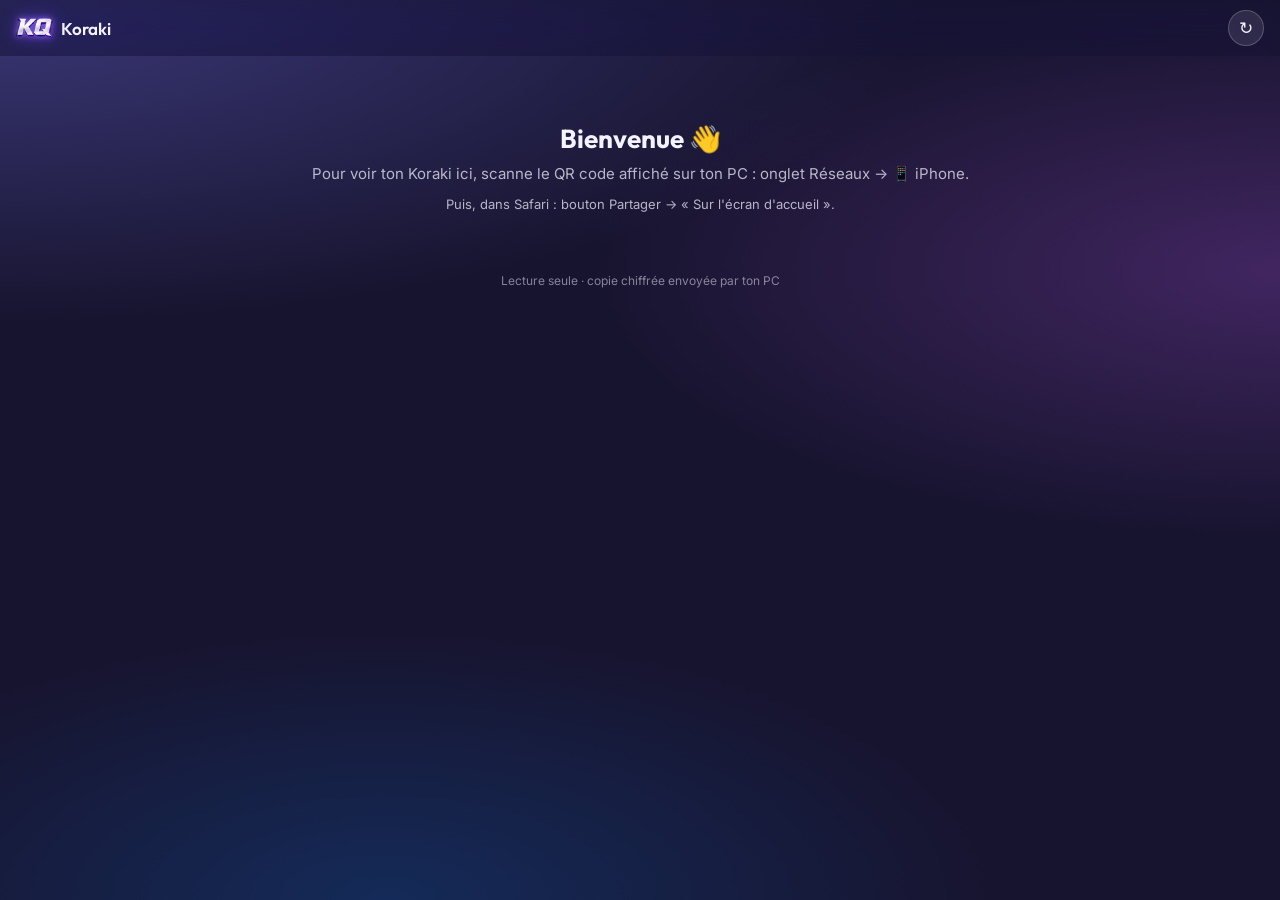
==== commit 9117098f: "Jarvis iPhone : index.html" ====
--- a/jarvis/index.html
+++ b/jarvis/index.html
@@ -1,396 +1,398 @@
-<!doctype html>
-<html lang="fr">
-<head>
-<meta charset="utf-8">
-<meta name="viewport" content="width=device-width, initial-scale=1, viewport-fit=cover">
-<title>Jarvis</title>
-<meta name="description" content="Ton résumé du jour Jarvis sur iPhone (lecture seule).">
-<meta name="robots" content="noindex">
-<meta name="referrer" content="no-referrer">
-<meta name="apple-mobile-web-app-capable" content="yes">
-<meta name="mobile-web-app-capable" content="yes">
-<meta name="apple-mobile-web-app-status-bar-style" content="black-translucent">
-<meta name="apple-mobile-web-app-title" content="Jarvis">
-<meta name="theme-color" content="#1b1838">
-<link rel="apple-touch-icon" href="icone.png">
-<link rel="icon" href="icone.png">
-<link rel="manifest" href="manifest.webmanifest">
-<link rel="preconnect" href="https://fonts.googleapis.com">
-<link rel="preconnect" href="https://fonts.gstatic.com" crossorigin>
-<link href="https://fonts.googleapis.com/css2?family=Inter:wght@400;500;600;700&family=Outfit:wght@500;600;700&display=swap" rel="stylesheet">
-<style>
-:root {
-  --fond: #17142f; --texte: #f4f2ff; --texte2: rgba(244, 242, 255, .72); --gris: rgba(244, 242, 255, .5);
-  --violet: #bf5af2; --bleu: #0a84ff; --cyan: #64d2ff; --vert: #30d158; --rose: #ff375f; --orange: #ff9f0a; --jaune: #ffd60a;
-  --corps: "Inter", -apple-system, system-ui, sans-serif; --titre: "Outfit", "Inter", sans-serif;
-  --heure: -apple-system, "SF Pro Display", "Inter", sans-serif;
-  --verre: linear-gradient(155deg, rgba(255, 255, 255, .13), rgba(255, 255, 255, .05));
-}
-* { box-sizing: border-box; margin: 0; padding: 0; -webkit-tap-highlight-color: transparent; }
-html { background: var(--fond); }
-body { font: 400 15px/1.45 var(--corps); color: var(--texte); min-height: 100vh; overflow-x: hidden;
-  background: radial-gradient(120% 60% at 0% 0%, rgba(124, 122, 255, .35), transparent 60%),
-              radial-gradient(90% 50% at 100% 30%, rgba(191, 90, 242, .25), transparent 60%),
-              radial-gradient(80% 50% at 30% 100%, rgba(10, 132, 255, .2), transparent 60%), var(--fond);
-  background-attachment: fixed;
-  padding: calc(env(safe-area-inset-top) + 8px) 16px calc(env(safe-area-inset-bottom) + 24px); }
-header { position: sticky; top: 0; z-index: 5; display: flex; align-items: center; gap: 10px;
-  margin: calc(-8px - env(safe-area-inset-top)) -16px 12px; padding: calc(env(safe-area-inset-top) + 10px) 16px 10px;
-  background: rgba(23, 20, 47, .55); backdrop-filter: blur(24px) saturate(170%); -webkit-backdrop-filter: blur(24px) saturate(170%); }
-.marque { display: flex; align-items: center; gap: 8px; font: 600 17px var(--titre); }
-/* Logo KQ (tes initiales) à la place de l'orbe violette : même hauteur, il lévite et tourne sur lui-même de temps en temps. */
-.marque i { position: relative; display: inline-block; flex: none; height: var(--kq-h, 18px); width: calc(var(--kq-h, 18px) * 1.83);
-  perspective: 200px; animation: kq-flotte 3.2s ease-in-out infinite; }
-.marque i::before { content: ""; position: absolute; inset: 0; background: url([data-uri]) center / contain no-repeat;
-  filter: drop-shadow(0 0 3px rgba(150, 100, 255, .9)) drop-shadow(0 0 8px rgba(120, 70, 255, .45));
-  animation: kq-tourne 11s cubic-bezier(.45, 0, .2, 1) infinite; transition: filter .25s ease; }
-@keyframes kq-flotte { 0%, 100% { transform: translateY(calc(var(--kq-h, 18px) * .06)); } 50% { transform: translateY(calc(var(--kq-h, 18px) * -.12)); } }
-@keyframes kq-tourne { 0%, 84% { transform: rotateY(0deg); } 100% { transform: rotateY(360deg); } }
-.marque i { --kq-h: 20px; }
-.maj { flex: 1; text-align: right; font-size: 12px; color: var(--gris); }
-.rafraichir { width: 36px; height: 36px; border-radius: 50%; border: 1px solid rgba(255, 255, 255, .2); color: var(--texte);
-  background: rgba(255, 255, 255, .1); font-size: 17px; }
-.rafraichir.tourne { animation: tourne 1s linear infinite; }
-@keyframes tourne { to { transform: rotate(1turn); } }
-.carte { position: relative; border-radius: 22px; padding: 16px; margin-bottom: 12px; background: var(--verre);
-  border: 1px solid rgba(255, 255, 255, .14); box-shadow: inset 0 1px 0 rgba(255, 255, 255, .15), 0 12px 30px rgba(5, 2, 25, .35);
-  backdrop-filter: blur(20px); -webkit-backdrop-filter: blur(20px); }
-.etiquette { display: flex; align-items: center; gap: 8px; margin-bottom: 10px; font: 600 11px var(--titre);
-  letter-spacing: .14em; text-transform: uppercase; }
-.etiquette i { width: 8px; height: 8px; border-radius: 50%; background: currentColor; box-shadow: 0 0 10px currentColor; }
-.hero { background: linear-gradient(135deg, rgba(124, 122, 255, .42), rgba(191, 90, 242, .18) 55%, rgba(255, 255, 255, .07)); }
-.hero .date { font: 600 12px var(--titre); letter-spacing: .16em; text-transform: uppercase; color: #dcd8ff; }
-.hero h1 { font: 700 30px/1.1 var(--titre); letter-spacing: -.02em; margin: 6px 0 2px; }
-.hero p { color: var(--texte2); font-size: 13px; }
-.hero .heure { position: absolute; top: 16px; right: 16px; font: 600 26px var(--heure); }
-.compte { display: inline-flex; gap: 6px; align-items: center; margin-top: 10px; padding: 6px 12px; border-radius: 99px;
-  font: 600 13px var(--titre); color: #fff3b0; background: rgba(255, 214, 10, .14); border: 1px solid rgba(255, 214, 10, .4); }
-.compte b { color: var(--jaune); font: 700 15px var(--heure); }
-.rangee { display: grid; grid-template-columns: 1.35fr 1fr; gap: 12px; }
-.rangee .carte { margin-bottom: 12px; }
-.stream { display: flex; align-items: center; gap: 12px; }
-.cadran { --p: 0; flex: none; width: 70px; height: 70px; border-radius: 50%; position: relative;
-  background: conic-gradient(var(--rose) calc(var(--p) * 1%), rgba(255, 255, 255, .12) 0); }
-.cadran::after { content: ""; position: absolute; inset: 7px; border-radius: 50%; background: radial-gradient(circle at 35% 30%, #3b3760, #1e1b3c); }
-.cadran b { position: absolute; inset: 0; z-index: 1; display: grid; place-items: center; font: 600 14px var(--heure); }
-.cadran b.direct { color: var(--rose); }
-.stream small { display: block; font-size: 11px; color: var(--gris); }
-.stream strong { font: 600 16px/1.2 var(--titre); }
-.meteo .ligne { display: flex; align-items: center; gap: 8px; }
-.meteo .icone { font-size: 30px; }
-.meteo b { font: 600 32px var(--heure); }
-.meteo small { display: block; font-size: 12px; color: var(--texte2); margin-top: 4px; }
-.idees-defile { display: flex; gap: 12px; overflow-x: auto; scroll-snap-type: x mandatory; margin: 0 -16px; padding: 0 16px 4px;
-  scrollbar-width: none; }
-.idees-defile::-webkit-scrollbar { display: none; }
-.idee { flex: 0 0 86%; scroll-snap-align: center; border-radius: 18px; padding: 14px; background: rgba(48, 209, 88, .08);
-  border: 1px solid rgba(48, 209, 88, .25); }
-.idee h3 { font: 600 17px/1.25 var(--titre); margin-bottom: 8px; }
-.idee h3 span { display: inline-grid; place-items: center; width: 24px; height: 24px; border-radius: 50%; margin-right: 6px;
-  font-size: 13px; background: linear-gradient(180deg, #4ee07a, #1fa84a); vertical-align: 2px; }
-.idee p { color: var(--texte2); font-size: 14px; margin-bottom: 6px; }
-.idee .astuce { font-size: 13px; color: #c9f7d5; }
-.usa { display: inline-block; font: 700 10px var(--titre); letter-spacing: .08em; padding: 2px 7px; border-radius: 99px;
-  background: rgba(10, 132, 255, .25); color: #bfe0ff; margin-bottom: 6px; }
-.points { display: flex; justify-content: center; gap: 6px; margin-top: 10px; }
-.points i { width: 6px; height: 6px; border-radius: 99px; background: rgba(255, 255, 255, .3); transition: all .2s; }
-.points i.actif { width: 18px; background: var(--vert); }
-.jours { display: flex; gap: 6px; overflow-x: auto; margin: 0 -16px 12px; padding: 0 16px; scrollbar-width: none; }
-.jours::-webkit-scrollbar { display: none; }
-.jours button { flex: none; font: 600 13px var(--corps); color: var(--texte2); padding: 7px 12px; border-radius: 12px;
-  background: rgba(255, 255, 255, .07); border: 1px solid rgba(255, 255, 255, .12); }
-.jours button.actif { color: #fff; background: rgba(255, 255, 255, .22); border-color: rgba(255, 255, 255, .35); }
-.rdv { display: grid; grid-template-columns: 52px 1fr; gap: 10px; padding: 9px 0; border-top: 1px solid rgba(255, 255, 255, .08); }
-.rdv:first-of-type { border-top: 0; }
-.rdv time { font: 600 14px var(--heure); color: var(--texte2); }
-.rdv time small { display: block; font-weight: 500; font-size: 11px; color: var(--gris); }
-.rdv div { border-left: 3px solid var(--c, var(--violet)); padding-left: 10px; min-width: 0; }
-.rdv strong { display: block; font-weight: 600; font-size: 14px; overflow-wrap: anywhere; }
-.rdv span { font-size: 11px; color: var(--gris); }
-.rdv.maintenant time { color: var(--rose); }
-.mail { padding: 9px 0; border-top: 1px solid rgba(255, 255, 255, .08); }
-.mail:first-of-type { border-top: 0; }
-.mail .haut { display: flex; gap: 8px; align-items: baseline; }
-.mail strong { font-size: 14px; flex: 1; min-width: 0; overflow-wrap: anywhere; }
-.mail .cat { font-size: 10px; font-weight: 600; text-transform: uppercase; letter-spacing: .06em; color: var(--c); }
-.mail p { font-size: 13px; color: var(--texte2); }
-.mail em { display: block; font-style: normal; font-size: 13px; color: #ffe2a8; }
-.chiffres { display: grid; grid-template-columns: repeat(3, 1fr); gap: 8px; margin: 8px 0; }
-.chiffres div { padding: 10px; border-radius: 14px; background: rgba(255, 255, 255, .07); }
-.chiffres b { display: block; font: 700 22px var(--heure); }
-.chiffres small { font-size: 11px; color: var(--gris); }
-.reseau { display: flex; justify-content: space-between; padding: 7px 0; border-top: 1px solid rgba(255, 255, 255, .08); font-size: 14px; }
-.reseau:first-of-type { border-top: 0; }
-.reseau b { font-family: var(--heure); }
-.monte { color: var(--vert); font-size: 12px; margin-left: 6px; }
-.note { font-size: 13px; color: var(--gris); }
-.vide { text-align: center; color: var(--gris); padding: 14px 0; }
-.accueil { text-align: center; padding: 40px 10px; }
-.accueil h1 { font: 700 26px var(--titre); margin: 14px 0 8px; }
-.accueil p { color: var(--texte2); margin-bottom: 10px; }
-.erreur { color: #ffb3c0; }
-footer { text-align: center; font-size: 12px; color: var(--gris); margin-top: 8px; }
-</style>
-</head>
-<body>
-<header>
-  <div class="marque"><i></i>Jarvis</div>
-  <div class="maj" id="maj"></div>
-  <button class="rafraichir" id="rafraichir" aria-label="Mettre à jour">↻</button>
-</header>
-<main id="contenu"></main>
-<footer>Lecture seule · copie chiffrée envoyée par ton PC</footer>
-
-<script>
-// Le lien contient, après le « # », le numéro du gist (g) et la clé (k) : ils ne quittent jamais l'iPhone.
-// Tout le texte affiché passe par textContent : rien venant des mails n'est interprété comme du code.
-const params = new URLSearchParams(location.hash.slice(1));
-const lire = (cle) => { try { return localStorage.getItem(cle); } catch (e) { return null; } };
-const garder = (cle, valeur) => { try { localStorage.setItem(cle, valeur); } catch (e) { /* pas grave */ } };
-const GIST = params.get("g") || lire("gist"), CLE = params.get("k") || lire("cle");
-if (params.get("g")) { garder("gist", params.get("g")); garder("cle", params.get("k")); }
-
-const JOURS = ["dimanche", "lundi", "mardi", "mercredi", "jeudi", "vendredi", "samedi"];
-const MOIS = ["janvier", "février", "mars", "avril", "mai", "juin", "juillet", "août", "septembre", "octobre", "novembre", "décembre"];
-const COULEURS = { "Plan de l'IA": "var(--violet)", "Mon plan": "var(--violet)", Perso: "var(--cyan)", Sport: "var(--vert)",
-  "École": "var(--bleu)", Famille: "var(--rose)", "Événements": "var(--jaune)", Live: "#ff453a" };
-const COULEURS_MAIL = { rdv: "var(--rose)", administratif: "var(--orange)", "école/pro": "var(--bleu)", achat: "var(--vert)",
-  compte: "var(--violet)", perso: "var(--cyan)" };
-
-function h(tag, classe, ...enfants) {
-  const e = document.createElement(tag);
-  if (classe) e.className = classe;
-  for (const c of enfants) if (c !== null && c !== undefined && c !== false) e.append(c instanceof Node ? c : String(c));
-  return e;
-}
-const etiquette = (texte, couleur) => { const e = h("div", "etiquette", h("i"), texte); e.style.color = `var(--${couleur})`; return e; };
-const carte = (classe, ...enfants) => h("section", "carte " + classe, ...enfants);
-const iso = (d) => `${d.getFullYear()}-${String(d.getMonth() + 1).padStart(2, "0")}-${String(d.getDate()).padStart(2, "0")}`;
-const hhmm = (v) => `${String(Math.floor(v / 60) % 24).padStart(2, "0")}:${String(v % 60).padStart(2, "0")}`;
-// « 21h45 » -> minutes ; avant 5 h du matin = après minuit (fin de soirée)
-const minutes = (t) => { const m = /(\d{1,2})\s*[h:]\s*(\d{0,2})/i.exec(t || ""); if (!m) return null; let v = +m[1] * 60 + (+m[2] || 0); if (+m[1] < 5) v += 1440; return v; };
-const maintenantMin = () => { const n = new Date(); return n.getHours() * 60 + n.getMinutes(); };
-const milliers = (n) => Number(n).toLocaleString("fr-FR");
-
-let d = null, jourChoisi = null, ideeActive = 0;
-
-/* ---------- déchiffrement (AES-GCM, la clé ne sort pas de l'iPhone) */
-const deB64 = (t) => Uint8Array.from(atob(t.replace(/-/g, "+").replace(/_/g, "/") + "=".repeat((4 - t.length % 4) % 4)), (c) => c.charCodeAt(0));
-async function dechiffrer(paquet) {
-  const cle = await crypto.subtle.importKey("raw", deB64(CLE), "AES-GCM", false, ["decrypt"]);
-  const clair = await crypto.subtle.decrypt({ name: "AES-GCM", iv: deB64(paquet.iv) }, cle, deB64(paquet.donnees));
-  return JSON.parse(new TextDecoder().decode(clair));
-}
-
-async function charger() {
-  const bouton = document.getElementById("rafraichir");
-  bouton.classList.add("tourne");
-  try {
-    const source = window.JARVIS_TEST || `https://api.github.com/gists/${encodeURIComponent(GIST)}`;
-    const r = await fetch(source, { cache: "no-store" });
-    if (!r.ok) throw new Error("GitHub répond " + r.status);
-    const gist = await r.json();
-    const fichier = gist.files ? gist.files["jarvis.json"] : gist;
-    const texte = typeof fichier.content === "string" ? fichier.content : JSON.stringify(fichier);
-    d = await dechiffrer(JSON.parse(texte));
-    garder("copie", texte); // pour l'ouvrir sans réseau
-  } catch (e) {
-    const copie = lire("copie");
-    if (copie && !d) { try { d = await dechiffrer(JSON.parse(copie)); } catch (e2) { /* clé changée */ } }
-    if (!d) { erreur(e); bouton.classList.remove("tourne"); return; }
-  }
-  bouton.classList.remove("tourne");
-  dessiner();
-  meteoEnDirect();
-}
-
-function erreur(e) {
-  document.getElementById("contenu").replaceChildren(h("div", "accueil", h("h1", "", "Pas de copie lisible"),
-    h("p", "erreur", String(e.message || e)),
-    h("p", "", "Vérifie ta connexion, ou rescanne le QR code affiché dans Jarvis sur ton PC (onglet Réseaux → 📱 iPhone).")));
-}
-
-/* ---------- live : temps avant le prochain (mêmes règles que Jarvis sur le PC) */
-const estJourLive = (j) => !d.jours_live?.length || d.jours_live.includes(j);
-function infosStream() {
-  const debut = minutes(d.stream), fin = minutes(d.stream_fin) ?? debut + 120;
-  const aujJour = new Date().getDay();
-  let n = maintenantMin(), jour = aujJour, decalage = 0;
-  if (n < 300 && n + 1440 < fin && estJourLive((aujJour + 6) % 7)) { n += 1440; jour = (aujJour + 6) % 7; decalage = -1440; }
-  if (estJourLive(jour) && n >= debut && n < fin) return { live: true, gros: "LIVE", titre: "C'est l'heure du stream", sous: "Bon live !", p: 100 };
-  let k = 0;
-  while (k < 8 && !(estJourLive((jour + k) % 7) && debut + k * 1440 > n)) k++;
-  const reste = debut + k * 1440 - n;
-  const jc = Math.floor((decalage + debut + k * 1440) / 1440), nom = JOURS[(aujJour + jc) % 7];
-  return { live: false, sous: "Prochain live dans", p: Math.max(2, 100 - reste / 2880 * 100),
-    gros: reste >= 1440 ? `${Math.floor(reste / 1440)}j ${Math.floor(reste % 1440 / 60)}h` : reste >= 60 ? `${Math.floor(reste / 60)}h${String(reste % 60).padStart(2, "0")}` : `${reste} min`,
-    titre: `${jc === 0 ? "Ce soir" : jc === 1 ? "Demain" : nom[0].toUpperCase() + nom.slice(1)} à ${d.stream}` };
-}
-
-/* ---------- météo : demandée en direct par l'iPhone à Open-Meteo (gratuit, sans compte) */
-const CIEL = [[0, "☀️", "Ciel dégagé"], [2, "🌤️", "Peu nuageux"], [3, "☁️", "Couvert"], [48, "🌫️", "Brouillard"], [57, "🌦️", "Bruine"],
-  [67, "🌧️", "Pluie"], [77, "🌨️", "Neige"], [82, "🌦️", "Averses"], [86, "🌨️", "Averses de neige"], [99, "⛈️", "Orage"]];
-const ciel = (code) => CIEL.find(([max]) => code <= max) || CIEL[CIEL.length - 1];
-let meteoDirect = null;
-async function meteoEnDirect() {
-  if (!d.ville) return;
-  try {
-    let lieu = JSON.parse(lire("lieu") || "null");
-    if (!lieu || lieu.ville !== d.ville) {
-      const g = await (await fetch(`https://geocoding-api.open-meteo.com/v1/search?count=1&language=fr&name=${encodeURIComponent(d.ville)}`)).json();
-      const r = g.results?.[0];
-      if (!r) return;
-      lieu = { ville: d.ville, nom: r.name, lat: r.latitude, lon: r.longitude };
-      garder("lieu", JSON.stringify(lieu));
-    }
-    const m = await (await fetch(`https://api.open-meteo.com/v1/forecast?latitude=${lieu.lat}&longitude=${lieu.lon}&current=temperature_2m,weather_code&daily=temperature_2m_min,temperature_2m_max,precipitation_probability_max&forecast_days=1&timezone=auto`)).json();
-    meteoDirect = { nom: lieu.nom, temp: Math.round(m.current.temperature_2m), code: m.current.weather_code,
-      min: Math.round(m.daily.temperature_2m_min[0]), max: Math.round(m.daily.temperature_2m_max[0]), pluie: m.daily.precipitation_probability_max[0] };
-    const zone = document.getElementById("meteo");
-    if (zone) zone.replaceWith(carteMeteo());
-  } catch (e) { /* on garde la météo de la copie */ }
-}
-function carteMeteo() {
-  const c = carte("meteo", etiquette("Météo", "cyan"));
-  c.id = "meteo";
-  if (meteoDirect) {
-    const [, icone, texte] = ciel(meteoDirect.code);
-    c.append(h("div", "ligne", h("span", "icone", icone), h("b", "", `${meteoDirect.temp}°`)),
-      h("small", "", `${texte} · ${meteoDirect.min}° / ${meteoDirect.max}°${meteoDirect.pluie != null ? ` · pluie ${meteoDirect.pluie} %` : ""}`));
-  } else {
-    const auj = d.donnees.meteo?.[0];
-    if (auj) c.append(h("div", "ligne", h("span", "icone", auj.icone), h("b", "", `${auj.max}°`)), h("small", "", `${auj.ciel} · ${auj.min}° / ${auj.max}°`));
-    else c.append(h("small", "", "Indisponible"));
-  }
-  return c;
-}
-
-/* ---------- agenda d'un jour : vrais rendez-vous + ton plan (ou celui de l'IA ce jour-là) */
-function blocsDuJour(jour) {
-  const vrais = (d.semaine?.[jour] || []).map((e) => ({ debut: e.journee ? -1 : e.debut_min, fin: e.fin_min, titre: e.titre, agenda: e.agenda, journee: e.journee }));
-  let plan = [];
-  if (d.plans?.[jour]) plan = d.plans[jour].map((b) => ({ debut: b.debut, fin: b.fin, titre: b.titre, agenda: "Mon plan" }));
-  else if (jour === d.jour) plan = (d.donnees.programme || []).map((p) => ({ debut: minutes(p.heure), fin: minutes(p.fin), titre: p.texte, agenda: "Plan de l'IA" }))
-    .filter((p) => p.debut !== null);
-  return [...vrais, ...plan].sort((a, b) => a.debut - b.debut);
-}
-function carteAgenda() {
-  const c = carte("agenda", etiquette("Agenda", "violet"));
-  const jours = h("div", "jours");
-  const auj = new Date(); auj.setHours(0, 0, 0, 0);
-  for (let i = 0; i < 8; i++) {
-    const date = new Date(auj); date.setDate(auj.getDate() + i);
-    const cle = iso(date);
-    if (i > 1 && !d.semaine?.[cle] && !d.plans?.[cle]) continue;
-    const b = h("button", cle === jourChoisi ? "actif" : "", i === 0 ? "Aujourd'hui" : i === 1 ? "Demain" : `${JOURS[date.getDay()].slice(0, 3)}. ${date.getDate()}`);
-    b.onclick = () => { jourChoisi = cle; c.replaceWith(carteAgenda()); };
-    jours.append(b);
-  }
-  c.append(jours);
-  const blocs = blocsDuJour(jourChoisi);
-  if (!blocs.length) c.append(h("p", "vide", "Rien de prévu ce jour-là. 🎉"));
-  const n = maintenantMin(), estAuj = jourChoisi === iso(auj);
-  for (const b of blocs) {
-    const ligne = h("div", "rdv" + (estAuj && b.debut <= n && n < (b.fin ?? b.debut + 30) ? " maintenant" : ""),
-      h("time", "", b.journee ? "Jour" : hhmm(b.debut), b.fin != null && !b.journee ? h("small", "", hhmm(b.fin)) : null),
-      h("div", "", h("strong", "", b.titre), h("span", "", b.agenda)));
-    ligne.querySelector("div").style.setProperty("--c", COULEURS[b.agenda] || "var(--orange)");
-    c.append(ligne);
-  }
-  return c;
-}
-
-function carteIdees() {
-  const idees = d.donnees.idees || [];
-  const c = carte("", etiquette("Idées de stream", "vert"));
-  if (!idees.length) { c.append(h("p", "note", (d.donnees.intro || []).join(" ") || "Pas d'idées pour l'instant.")); return c; }
-  const defile = h("div", "idees-defile"), points = h("div", "points");
-  idees.forEach((i, n) => {
-    defile.append(h("article", "idee", i.usa ? h("span", "usa", "VU AUX USA") : null, h("h3", "", h("span", "", n + 1), i.titre),
-      ...i.corps.map((p) => h("p", "", p)), ...i.astuces.map((a) => h("p", "astuce", "🎬 " + a))));
-    points.append(h("i", n === ideeActive ? "actif" : ""));
-  });
-  defile.addEventListener("scroll", () => {
-    const n = Math.round(defile.scrollLeft / (defile.firstChild.offsetWidth + 12));
-    [...points.children].forEach((p, i) => p.classList.toggle("actif", i === n));
-    ideeActive = n;
-  }, { passive: true });
-  c.append(defile, points);
-  if (d.donnees.conseil) c.append(h("p", "note", "💡 " + d.donnees.conseil));
-  return c;
-}
-
-function dessiner() {
-  const z = document.getElementById("contenu"), maintenant = new Date();
-  const heure = maintenant.getHours();
-  const nouveau = [];
-  const evt = d.evenements_proches?.[0];
-  let dans = null;
-  if (evt) dans = Math.round((new Date(evt.date + "T00:00") - new Date(iso(maintenant) + "T00:00")) / 86400000);
-  nouveau.push(carte("hero", h("div", "date", `${JOURS[maintenant.getDay()]} ${maintenant.getDate()} ${MOIS[maintenant.getMonth()]}`),
-    h("div", "heure", hhmm(maintenantMin())),
-    h("h1", "", `${heure >= 5 && heure < 18 ? "Bonjour" : "Bonsoir"}${d.nom ? ", " + d.nom : ""}`),
-    h("p", "", "Ton résumé du jour · Jarvis"),
-    evt && dans >= 0 ? h("div", "compte", evt.titre, dans === 0 ? h("b", "", "aujourd'hui") : dans === 1 ? h("b", "", "demain") : h("span", "", "dans ", h("b", "", dans), " jours")) : null));
-  const rangee = h("div", "rangee");
-  if (d.stream) {
-    const s = infosStream(), cadran = h("div", "cadran", h("b", s.live ? "direct" : "", s.gros));
-    cadran.style.setProperty("--p", s.p);
-    rangee.append(carte("", etiquette("Stream", "rose"), h("div", "stream", cadran, h("div", "", h("small", "", s.sous), h("strong", "", s.titre)))));
-  }
-  rangee.append(carteMeteo());
-  nouveau.push(rangee, carteIdees(), carteAgenda());
-  const mails = d.donnees.mails || [];
-  if (mails.length) {
-    const c = carte("", etiquette(`Mails importants · ${mails.length}`, "orange"));
-    for (const m of mails) {
-      const cat = h("span", "cat", m.categorie);
-      cat.style.setProperty("--c", COULEURS_MAIL[(m.categorie || "").toLowerCase()] || "var(--gris)");
-      c.append(h("div", "mail", h("div", "haut", h("strong", "", m.de), cat), m.sujet ? h("p", "", m.sujet) : null, m.action ? h("em", "", "→ " + m.action) : null));
-    }
-    nouveau.push(c);
-  }
-  if (d.bilan) {
-    const b = d.bilan, date = new Date(b.date + "T12:00");
-    const duree = b.duree == null ? "" : b.duree >= 60 ? ` · ${Math.floor(b.duree / 60)}h${String(b.duree % 60).padStart(2, "0")}` : ` · ${b.duree} min`;
-    nouveau.push(carte("", etiquette("Bilan du dernier live", "rose"),
-      h("strong", "", `${JOURS[date.getDay()]} ${date.getDate()} ${MOIS[date.getMonth()]}${b.debut ? " · " + b.debut : ""}${duree}`),
-      b.titre ? h("p", "note", b.titre + (b.jeu ? " — " + b.jeu : "")) : null,
-      h("div", "chiffres", h("div", "", h("b", "", b.pic), h("small", "", "au plus haut")),
-        h("div", "", h("b", "", String(b.moyenne).replace(".", ",")), h("small", "", "en moyenne")),
-        h("div", "", h("b", "", b.abonnes == null ? "–" : (b.abonnes > 0 ? "+" : "") + b.abonnes), h("small", "", "abonnés")))));
-  }
-  if (d.abonnes?.reseaux?.length) {
-    const c = carte("", etiquette("Abonnés", "violet"));
-    for (const r of d.abonnes.reseaux) {
-      c.append(h("div", "reseau", h("span", "", r.nom), h("span", "", h("b", "", r.nombre == null ? "–" : milliers(r.nombre)),
-        r.progression ? h("span", "monte", (r.progression > 0 ? "+" : "") + r.progression) : null)));
-    }
-    nouveau.push(c);
-  }
-  z.replaceChildren(...nouveau);
-  majHeure();
-}
-
-function majHeure() {
-  if (!d) return;
-  const vieux = Math.round((Date.now() - new Date(d.genere)) / 60000);
-  document.getElementById("maj").textContent = vieux < 1 ? "à jour" : vieux < 60 ? `mis à jour il y a ${vieux} min`
-    : vieux < 1440 ? `mis à jour il y a ${Math.floor(vieux / 60)} h` : `copie du ${new Date(d.genere).toLocaleDateString("fr-FR")}`;
-}
-
-document.getElementById("rafraichir").onclick = charger;
-document.addEventListener("visibilitychange", () => { if (document.visibilityState === "visible" && d) charger(); });
-setInterval(() => { if (d) { const y = scrollY; dessiner(); scrollTo(0, y); } }, 60000);
-
-if (!GIST || !CLE) {
-  document.getElementById("contenu").replaceChildren(h("div", "accueil", h("h1", "", "Bienvenue 👋"),
-    h("p", "", "Pour voir ton Jarvis ici, scanne le QR code affiché sur ton PC : onglet Réseaux → 📱 iPhone."),
-    h("p", "note", "Puis, dans Safari : bouton Partager → « Sur l'écran d'accueil ».")));
-} else {
-  jourChoisi = iso(new Date());
-  charger();
-}
-</script>
-</body>
-</html>
+<!doctype html>
+<html lang="fr">
+<head>
+<meta charset="utf-8">
+<meta name="viewport" content="width=device-width, initial-scale=1, viewport-fit=cover">
+<title>Koraki</title>
+<meta name="description" content="Ton résumé du jour Koraki sur iPhone (lecture seule).">
+<meta name="robots" content="noindex">
+<meta name="referrer" content="no-referrer">
+<meta name="apple-mobile-web-app-capable" content="yes">
+<meta name="mobile-web-app-capable" content="yes">
+<meta name="apple-mobile-web-app-status-bar-style" content="black-translucent">
+<meta name="apple-mobile-web-app-title" content="Koraki">
+<meta name="theme-color" content="#1b1838">
+<link rel="apple-touch-icon" href="icone.png">
+<link rel="icon" href="icone.png">
+<link rel="manifest" href="manifest.webmanifest">
+<link rel="preconnect" href="https://fonts.googleapis.com">
+<link rel="preconnect" href="https://fonts.gstatic.com" crossorigin>
+<link href="https://fonts.googleapis.com/css2?family=Inter:wght@400;500;600;700&family=Outfit:wght@500;600;700&display=swap" rel="stylesheet">
+<style>
+:root {
+  --fond: #17142f; --texte: #f4f2ff; --texte2: rgba(244, 242, 255, .72); --gris: rgba(244, 242, 255, .5);
+  --violet: #bf5af2; --bleu: #0a84ff; --cyan: #64d2ff; --vert: #30d158; --rose: #ff375f; --orange: #ff9f0a; --jaune: #ffd60a;
+  --corps: "Inter", -apple-system, system-ui, sans-serif; --titre: "Outfit", "Inter", sans-serif;
+  --heure: -apple-system, "SF Pro Display", "Inter", sans-serif;
+  --verre: linear-gradient(155deg, rgba(255, 255, 255, .13), rgba(255, 255, 255, .05));
+}
+* { box-sizing: border-box; margin: 0; padding: 0; -webkit-tap-highlight-color: transparent; }
+html { background: var(--fond); }
+body { font: 400 15px/1.45 var(--corps); color: var(--texte); min-height: 100vh; overflow-x: hidden;
+  background: radial-gradient(120% 60% at 0% 0%, rgba(124, 122, 255, .35), transparent 60%),
+              radial-gradient(90% 50% at 100% 30%, rgba(191, 90, 242, .25), transparent 60%),
+              radial-gradient(80% 50% at 30% 100%, rgba(10, 132, 255, .2), transparent 60%), var(--fond);
+  background-attachment: fixed;
+  padding: calc(env(safe-area-inset-top) + 8px) 16px calc(env(safe-area-inset-bottom) + 24px); }
+header { position: sticky; top: 0; z-index: 5; display: flex; align-items: center; gap: 10px;
+  margin: calc(-8px - env(safe-area-inset-top)) -16px 12px; padding: calc(env(safe-area-inset-top) + 10px) 16px 10px;
+  background: rgba(23, 20, 47, .55); backdrop-filter: blur(24px) saturate(170%); -webkit-backdrop-filter: blur(24px) saturate(170%); }
+.marque { display: flex; align-items: center; gap: 8px; font: 600 17px var(--titre); }
+/* Logo KQ (tes initiales) à la place de l'orbe violette : même hauteur, il lévite et tourne sur lui-même de temps en temps. */
+.marque i { position: relative; display: inline-block; flex: none; height: var(--kq-h, 18px); width: calc(var(--kq-h, 18px) * 1.83);
+  perspective: 200px; animation: kq-flotte 3.2s ease-in-out infinite; }
+.marque i::before { content: ""; position: absolute; inset: 0; background: url([data-uri]) center / contain no-repeat;
+  filter: drop-shadow(0 0 3px rgba(150, 100, 255, .9)) drop-shadow(0 0 8px rgba(120, 70, 255, .45));
+  animation: kq-tourne 11s cubic-bezier(.45, 0, .2, 1) infinite; transition: filter .25s ease; }
+@keyframes kq-flotte { 0%, 100% { transform: translateY(calc(var(--kq-h, 18px) * .06)); } 50% { transform: translateY(calc(var(--kq-h, 18px) * -.12)); } }
+@keyframes kq-tourne { 0%, 84% { transform: rotateY(0deg); } 100% { transform: rotateY(360deg); } }
+.marque i { --kq-h: 20px; }
+.maj { flex: 1; text-align: right; font-size: 12px; color: var(--gris); }
+.rafraichir { width: 36px; height: 36px; border-radius: 50%; border: 1px solid rgba(255, 255, 255, .2); color: var(--texte);
+  background: rgba(255, 255, 255, .1); font-size: 17px; }
+.rafraichir.tourne { animation: tourne 1s linear infinite; }
+@keyframes tourne { to { transform: rotate(1turn); } }
+.carte { position: relative; border-radius: 22px; padding: 16px; margin-bottom: 12px; background: var(--verre);
+  border: 1px solid rgba(255, 255, 255, .14); box-shadow: inset 0 1px 0 rgba(255, 255, 255, .15), 0 12px 30px rgba(5, 2, 25, .35);
+  backdrop-filter: blur(20px); -webkit-backdrop-filter: blur(20px); }
+.etiquette { display: flex; align-items: center; gap: 8px; margin-bottom: 10px; font: 600 11px var(--titre);
+  letter-spacing: .14em; text-transform: uppercase; }
+.etiquette i { width: 8px; height: 8px; border-radius: 50%; background: currentColor; box-shadow: 0 0 10px currentColor; }
+.hero { background: linear-gradient(135deg, rgba(124, 122, 255, .42), rgba(191, 90, 242, .18) 55%, rgba(255, 255, 255, .07)); }
+.hero .date { font: 600 12px var(--titre); letter-spacing: .16em; text-transform: uppercase; color: #dcd8ff; }
+.hero h1 { font: 700 30px/1.1 var(--titre); letter-spacing: -.02em; margin: 6px 0 2px; }
+.hero p { color: var(--texte2); font-size: 13px; }
+.hero .heure { position: absolute; top: 16px; right: 16px; font: 600 26px var(--heure); }
+.compte { display: inline-flex; gap: 6px; align-items: center; margin-top: 10px; padding: 6px 12px; border-radius: 99px;
+  font: 600 13px var(--titre); color: #fff3b0; background: rgba(255, 214, 10, .14); border: 1px solid rgba(255, 214, 10, .4); }
+.compte b { color: var(--jaune); font: 700 15px var(--heure); }
+.rangee { display: grid; grid-template-columns: 1.35fr 1fr; gap: 12px; }
+.rangee .carte { margin-bottom: 12px; }
+.stream { display: flex; align-items: center; gap: 12px; }
+.cadran { --p: 0; flex: none; width: 70px; height: 70px; border-radius: 50%; position: relative;
+  background: conic-gradient(var(--rose) calc(var(--p) * 1%), rgba(255, 255, 255, .12) 0); }
+.cadran::after { content: ""; position: absolute; inset: 7px; border-radius: 50%; background: radial-gradient(circle at 35% 30%, #3b3760, #1e1b3c); }
+.cadran b { position: absolute; inset: 0; z-index: 1; display: grid; place-items: center; font: 600 14px var(--heure); }
+.cadran b.direct { color: var(--rose); }
+.stream small { display: block; font-size: 11px; color: var(--gris); }
+.stream strong { font: 600 16px/1.2 var(--titre); }
+.meteo .ligne { display: flex; align-items: center; gap: 8px; }
+.meteo .icone { font-size: 30px; }
+.meteo b { font: 600 32px var(--heure); }
+.meteo small { display: block; font-size: 12px; color: var(--texte2); margin-top: 4px; }
+.idees-defile { display: flex; gap: 12px; overflow-x: auto; scroll-snap-type: x mandatory; margin: 0 -16px; padding: 0 16px 4px;
+  scrollbar-width: none; }
+.idees-defile::-webkit-scrollbar { display: none; }
+.idee { flex: 0 0 86%; scroll-snap-align: center; border-radius: 18px; padding: 14px; background: rgba(48, 209, 88, .08);
+  border: 1px solid rgba(48, 209, 88, .25); }
+.idee h3 { font: 600 17px/1.25 var(--titre); margin-bottom: 8px; }
+.idee h3 span { display: inline-grid; place-items: center; width: 24px; height: 24px; border-radius: 50%; margin-right: 6px;
+  font-size: 13px; background: linear-gradient(180deg, #4ee07a, #1fa84a); vertical-align: 2px; }
+.idee p { color: var(--texte2); font-size: 14px; margin-bottom: 6px; }
+.idee .astuce { font-size: 13px; color: #c9f7d5; }
+.usa { display: inline-block; font: 700 10px var(--titre); letter-spacing: .08em; padding: 2px 7px; border-radius: 99px;
+  background: rgba(10, 132, 255, .25); color: #bfe0ff; margin-bottom: 6px; }
+.points { display: flex; justify-content: center; gap: 6px; margin-top: 10px; }
+.points i { width: 6px; height: 6px; border-radius: 99px; background: rgba(255, 255, 255, .3); transition: all .2s; }
+.points i.actif { width: 18px; background: var(--vert); }
+.jours { display: flex; gap: 6px; overflow-x: auto; margin: 0 -16px 12px; padding: 0 16px; scrollbar-width: none; }
+.jours::-webkit-scrollbar { display: none; }
+.jours button { flex: none; font: 600 13px var(--corps); color: var(--texte2); padding: 7px 12px; border-radius: 12px;
+  background: rgba(255, 255, 255, .07); border: 1px solid rgba(255, 255, 255, .12); }
+.jours button.actif { color: #fff; background: rgba(255, 255, 255, .22); border-color: rgba(255, 255, 255, .35); }
+.rdv { display: grid; grid-template-columns: 52px 1fr; gap: 10px; padding: 9px 0; border-top: 1px solid rgba(255, 255, 255, .08); }
+.rdv:first-of-type { border-top: 0; }
+.rdv time { font: 600 14px var(--heure); color: var(--texte2); }
+.rdv time small { display: block; font-weight: 500; font-size: 11px; color: var(--gris); }
+.rdv div { border-left: 3px solid var(--c, var(--violet)); padding-left: 10px; min-width: 0; }
+.rdv strong { display: block; font-weight: 600; font-size: 14px; overflow-wrap: anywhere; }
+.rdv span { font-size: 11px; color: var(--gris); }
+.rdv.maintenant time { color: var(--rose); }
+.mail { padding: 9px 0; border-top: 1px solid rgba(255, 255, 255, .08); }
+.mail:first-of-type { border-top: 0; }
+.mail .haut { display: flex; gap: 8px; align-items: baseline; }
+.mail strong { font-size: 14px; flex: 1; min-width: 0; overflow-wrap: anywhere; }
+.mail .cat { font-size: 10px; font-weight: 600; text-transform: uppercase; letter-spacing: .06em; color: var(--c); }
+.mail p { font-size: 13px; color: var(--texte2); }
+.mail em { display: block; font-style: normal; font-size: 13px; color: #ffe2a8; }
+.chiffres { display: grid; grid-template-columns: repeat(3, 1fr); gap: 8px; margin: 8px 0; }
+.chiffres div { padding: 10px; border-radius: 14px; background: rgba(255, 255, 255, .07); }
+.chiffres b { display: block; font: 700 22px var(--heure); }
+.chiffres small { font-size: 11px; color: var(--gris); }
+.reseau { display: flex; justify-content: space-between; padding: 7px 0; border-top: 1px solid rgba(255, 255, 255, .08); font-size: 14px; }
+.reseau:first-of-type { border-top: 0; }
+.reseau b { font-family: var(--heure); }
+.monte { color: var(--vert); font-size: 12px; margin-left: 6px; }
+.note { font-size: 13px; color: var(--gris); }
+.vide { text-align: center; color: var(--gris); padding: 14px 0; }
+.accueil { text-align: center; padding: 40px 10px; }
+.accueil h1 { font: 700 26px var(--titre); margin: 14px 0 8px; }
+.accueil p { color: var(--texte2); margin-bottom: 10px; }
+.erreur { color: #ffb3c0; }
+footer { text-align: center; font-size: 12px; color: var(--gris); margin-top: 8px; }
+</style>
+</head>
+<body>
+<header>
+  <div class="marque"><i></i>Koraki</div>
+  <div class="maj" id="maj"></div>
+  <button class="rafraichir" id="rafraichir" aria-label="Mettre à jour">↻</button>
+</header>
+<main id="contenu"></main>
+<footer>Lecture seule · copie chiffrée envoyée par ton PC</footer>
+
+<script>
+// Le lien contient, après le « # », le numéro du gist (g) et la clé (k) : ils ne quittent jamais l'iPhone.
+// Tout le texte affiché passe par textContent : rien venant des mails n'est interprété comme du code.
+const params = new URLSearchParams(location.hash.slice(1));
+const lire = (cle) => { try { return localStorage.getItem(cle); } catch (e) { return null; } };
+const garder = (cle, valeur) => { try { localStorage.setItem(cle, valeur); } catch (e) { /* pas grave */ } };
+const GIST = params.get("g") || lire("gist"), CLE = params.get("k") || lire("cle");
+if (params.get("g")) { garder("gist", params.get("g")); garder("cle", params.get("k")); }
+
+const JOURS = ["dimanche", "lundi", "mardi", "mercredi", "jeudi", "vendredi", "samedi"];
+const MOIS = ["janvier", "février", "mars", "avril", "mai", "juin", "juillet", "août", "septembre", "octobre", "novembre", "décembre"];
+const COULEURS = { "Plan de l'IA": "var(--violet)", "Mon plan": "var(--violet)", Perso: "var(--cyan)", Sport: "var(--vert)",
+  "École": "var(--bleu)", Famille: "var(--rose)", "Événements": "var(--jaune)", Live: "#ff453a" };
+const COULEURS_MAIL = { rdv: "var(--rose)", administratif: "var(--orange)", "école/pro": "var(--bleu)", achat: "var(--vert)",
+  compte: "var(--violet)", perso: "var(--cyan)" };
+
+function h(tag, classe, ...enfants) {
+  const e = document.createElement(tag);
+  if (classe) e.className = classe;
+  for (const c of enfants) if (c !== null && c !== undefined && c !== false) e.append(c instanceof Node ? c : String(c));
+  return e;
+}
+const etiquette = (texte, couleur) => { const e = h("div", "etiquette", h("i"), texte); e.style.color = `var(--${couleur})`; return e; };
+const carte = (classe, ...enfants) => h("section", "carte " + classe, ...enfants);
+const iso = (d) => `${d.getFullYear()}-${String(d.getMonth() + 1).padStart(2, "0")}-${String(d.getDate()).padStart(2, "0")}`;
+const hhmm = (v) => `${String(Math.floor(v / 60) % 24).padStart(2, "0")}:${String(v % 60).padStart(2, "0")}`;
+// « 21h45 » -> minutes ; avant 5 h du matin = après minuit (fin de soirée)
+const minutes = (t) => { const m = /(\d{1,2})\s*[h:]\s*(\d{0,2})/i.exec(t || ""); if (!m) return null; let v = +m[1] * 60 + (+m[2] || 0); if (+m[1] < 5) v += 1440; return v; };
+const maintenantMin = () => { const n = new Date(); return n.getHours() * 60 + n.getMinutes(); };
+const milliers = (n) => Number(n).toLocaleString("fr-FR");
+
+let d = null, jourChoisi = null, ideeActive = 0;
+
+/* ---------- déchiffrement (AES-GCM, la clé ne sort pas de l'iPhone) */
+const deB64 = (t) => Uint8Array.from(atob(t.replace(/-/g, "+").replace(/_/g, "/") + "=".repeat((4 - t.length % 4) % 4)), (c) => c.charCodeAt(0));
+async function dechiffrer(paquet) {
+  const cle = await crypto.subtle.importKey("raw", deB64(CLE), "AES-GCM", false, ["decrypt"]);
+  const clair = await crypto.subtle.decrypt({ name: "AES-GCM", iv: deB64(paquet.iv) }, cle, deB64(paquet.donnees));
+  return JSON.parse(new TextDecoder().decode(clair));
+}
+
+async function charger() {
+  const bouton = document.getElementById("rafraichir");
+  bouton.classList.add("tourne");
+  try {
+    const source = window.JARVIS_TEST || `https://api.github.com/gists/${encodeURIComponent(GIST)}`;
+    const r = await fetch(source, { cache: "no-store" });
+    if (!r.ok) throw new Error("GitHub répond " + r.status);
+    const gist = await r.json();
+    const fichier = gist.files ? gist.files["jarvis.json"] : gist;
+    const texte = typeof fichier.content === "string" ? fichier.content : JSON.stringify(fichier);
+    d = await dechiffrer(JSON.parse(texte));
+    garder("copie", texte); // pour l'ouvrir sans réseau
+  } catch (e) {
+    const copie = lire("copie");
+    if (copie && !d) { try { d = await dechiffrer(JSON.parse(copie)); } catch (e2) { /* clé changée */ } }
+    if (!d) { erreur(e); bouton.classList.remove("tourne"); return; }
+  }
+  bouton.classList.remove("tourne");
+  dessiner();
+  meteoEnDirect();
+}
+
+function erreur(e) {
+  document.getElementById("contenu").replaceChildren(h("div", "accueil", h("h1", "", "Pas de copie lisible"),
+    h("p", "erreur", String(e.message || e)),
+    h("p", "", "Vérifie ta connexion, ou rescanne le QR code affiché dans Koraki sur ton PC (onglet Réseaux → 📱 iPhone).")));
+}
+
+/* ---------- live : temps avant le prochain (mêmes règles que Koraki sur le PC) */
+const estJourLive = (j) => !d.jours_live?.length || d.jours_live.includes(j);
+function infosStream() {
+  const debut = minutes(d.stream), fin = minutes(d.stream_fin) ?? debut + 120;
+  const aujJour = new Date().getDay();
+  let n = maintenantMin(), jour = aujJour, decalage = 0;
+  if (n < 300 && n + 1440 < fin && estJourLive((aujJour + 6) % 7)) { n += 1440; jour = (aujJour + 6) % 7; decalage = -1440; }
+  if (estJourLive(jour) && n >= debut && n < fin) return { live: true, gros: "LIVE", titre: "C'est l'heure du stream", sous: "Bon live !", p: 100 };
+  let k = 0;
+  while (k < 8 && !(estJourLive((jour + k) % 7) && debut + k * 1440 > n)) k++;
+  const reste = debut + k * 1440 - n;
+  const jc = Math.floor((decalage + debut + k * 1440) / 1440), nom = JOURS[(aujJour + jc) % 7];
+  return { live: false, sous: "Prochain live dans", p: Math.max(2, 100 - reste / 2880 * 100),
+    gros: reste >= 1440 ? `${Math.floor(reste / 1440)}j ${Math.floor(reste % 1440 / 60)}h` : reste >= 60 ? `${Math.floor(reste / 60)}h${String(reste % 60).padStart(2, "0")}` : `${reste} min`,
+    titre: `${jc === 0 ? "Ce soir" : jc === 1 ? "Demain" : nom[0].toUpperCase() + nom.slice(1)} à ${d.stream}` };
+}
+
+/* ---------- météo : demandée en direct par l'iPhone à Open-Meteo (gratuit, sans compte) */
+const CIEL = [[0, "☀️", "Ciel dégagé"], [2, "🌤️", "Peu nuageux"], [3, "☁️", "Couvert"], [48, "🌫️", "Brouillard"], [57, "🌦️", "Bruine"],
+  [67, "🌧️", "Pluie"], [77, "🌨️", "Neige"], [82, "🌦️", "Averses"], [86, "🌨️", "Averses de neige"], [99, "⛈️", "Orage"]];
+const ciel = (code) => CIEL.find(([max]) => code <= max) || CIEL[CIEL.length - 1];
+let meteoDirect = null;
+async function meteoEnDirect() {
+  if (!d.ville) return;
+  try {
+    let lieu = JSON.parse(lire("lieu") || "null");
+    if (!lieu || lieu.ville !== d.ville) {
+      const g = await (await fetch(`https://geocoding-api.open-meteo.com/v1/search?count=1&language=fr&name=${encodeURIComponent(d.ville)}`)).json();
+      const r = g.results?.[0];
+      if (!r) return;
+      lieu = { ville: d.ville, nom: r.name, lat: r.latitude, lon: r.longitude };
+      garder("lieu", JSON.stringify(lieu));
+    }
+    const m = await (await fetch(`https://api.open-meteo.com/v1/forecast?latitude=${lieu.lat}&longitude=${lieu.lon}&current=temperature_2m,weather_code&daily=temperature_2m_min,temperature_2m_max,precipitation_probability_max&forecast_days=1&timezone=auto`)).json();
+    meteoDirect = { nom: lieu.nom, temp: Math.round(m.current.temperature_2m), code: m.current.weather_code,
+      min: Math.round(m.daily.temperature_2m_min[0]), max: Math.round(m.daily.temperature_2m_max[0]), pluie: m.daily.precipitation_probability_max[0] };
+    const zone = document.getElementById("meteo");
+    if (zone) zone.replaceWith(carteMeteo());
+  } catch (e) { /* on garde la météo de la copie */ }
+}
+function carteMeteo() {
+  const c = carte("meteo", etiquette("Météo", "cyan"));
+  c.id = "meteo";
+  if (meteoDirect) {
+    const [, icone, texte] = ciel(meteoDirect.code);
+    c.append(h("div", "ligne", h("span", "icone", icone), h("b", "", `${meteoDirect.temp}°`)),
+      h("small", "", `${texte} · ${meteoDirect.min}° / ${meteoDirect.max}°${meteoDirect.pluie != null ? ` · pluie ${meteoDirect.pluie} %` : ""}`));
+  } else {
+    const auj = d.donnees.meteo?.[0];
+    if (auj) c.append(h("div", "ligne", h("span", "icone", auj.icone), h("b", "", `${auj.max}°`)), h("small", "", `${auj.ciel} · ${auj.min}° / ${auj.max}°`));
+    else c.append(h("small", "", "Indisponible"));
+  }
+  return c;
+}
+
+/* ---------- agenda d'un jour : vrais rendez-vous + ton plan (ou celui de l'IA ce jour-là) */
+function blocsDuJour(jour) {
+  const vrais = (d.semaine?.[jour] || []).map((e) => ({ debut: e.journee ? -1 : e.debut_min, fin: e.fin_min, titre: e.titre, agenda: e.agenda, journee: e.journee }));
+  let plan = [];
+  if (d.plans?.[jour]) plan = d.plans[jour].map((b) => ({ debut: b.debut, fin: b.fin, titre: b.titre, agenda: "Mon plan" }));
+  else if (jour === d.jour) plan = (d.donnees.programme || []).map((p) => ({ debut: minutes(p.heure), fin: minutes(p.fin), titre: p.texte, agenda: "Plan de l'IA" }))
+    .filter((p) => p.debut !== null);
+  return [...vrais, ...plan].sort((a, b) => a.debut - b.debut);
+}
+function carteAgenda() {
+  const c = carte("agenda", etiquette("Agenda", "violet"));
+  const jours = h("div", "jours");
+  const auj = new Date(); auj.setHours(0, 0, 0, 0);
+  for (let i = 0; i < 8; i++) {
+    const date = new Date(auj); date.setDate(auj.getDate() + i);
+    const cle = iso(date);
+    if (i > 1 && !d.semaine?.[cle] && !d.plans?.[cle]) continue;
+    const b = h("button", cle === jourChoisi ? "actif" : "", i === 0 ? "Aujourd'hui" : i === 1 ? "Demain" : `${JOURS[date.getDay()].slice(0, 3)}. ${date.getDate()}`);
+    b.onclick = () => { jourChoisi = cle; c.replaceWith(carteAgenda()); };
+    jours.append(b);
+  }
+  c.append(jours);
+  const blocs = blocsDuJour(jourChoisi);
+  if (!blocs.length) c.append(h("p", "vide", "Rien de prévu ce jour-là. 🎉"));
+  const n = maintenantMin(), estAuj = jourChoisi === iso(auj);
+  for (const b of blocs) {
+    const ligne = h("div", "rdv" + (estAuj && b.debut <= n && n < (b.fin ?? b.debut + 30) ? " maintenant" : ""),
+      h("time", "", b.journee ? "Jour" : hhmm(b.debut), b.fin != null && !b.journee ? h("small", "", hhmm(b.fin)) : null),
+      h("div", "", h("strong", "", b.titre), h("span", "", b.agenda)));
+    ligne.querySelector("div").style.setProperty("--c", COULEURS[b.agenda] || "var(--orange)");
+    c.append(ligne);
+  }
+  return c;
+}
+
+function carteIdees() {
+  const idees = d.donnees.idees || [];
+  const c = carte("", etiquette("Accroches du jour", "vert"));
+  if (!idees.length) { c.append(h("p", "note", (d.donnees.intro || []).join(" ") || "Pas d'idées pour l'instant.")); return c; }
+  const defile = h("div", "idees-defile"), points = h("div", "points");
+  idees.forEach((i, n) => {
+    defile.append(h("article", "idee", i.usa ? h("span", "usa", "VU AUX USA") : null, h("h3", "", h("span", "", n + 1), i.titre),
+      ...(i.defi ? [h("p", "astuce", "🎮 Défi : " + i.defi)] : []),
+      ...(i.accroches || []).map((a) => h("p", "", (a.format ? a.format + " : " : "") + "« " + a.texte + " »")),
+      ...i.corps.map((p) => h("p", "", p)), ...i.astuces.map((a) => h("p", "astuce", "🎬 " + a))));
+    points.append(h("i", n === ideeActive ? "actif" : ""));
+  });
+  defile.addEventListener("scroll", () => {
+    const n = Math.round(defile.scrollLeft / (defile.firstChild.offsetWidth + 12));
+    [...points.children].forEach((p, i) => p.classList.toggle("actif", i === n));
+    ideeActive = n;
+  }, { passive: true });
+  c.append(defile, points);
+  if (d.donnees.conseil) c.append(h("p", "note", "💡 " + d.donnees.conseil));
+  return c;
+}
+
+function dessiner() {
+  const z = document.getElementById("contenu"), maintenant = new Date();
+  const heure = maintenant.getHours();
+  const nouveau = [];
+  const evt = d.evenements_proches?.[0];
+  let dans = null;
+  if (evt) dans = Math.round((new Date(evt.date + "T00:00") - new Date(iso(maintenant) + "T00:00")) / 86400000);
+  nouveau.push(carte("hero", h("div", "date", `${JOURS[maintenant.getDay()]} ${maintenant.getDate()} ${MOIS[maintenant.getMonth()]}`),
+    h("div", "heure", hhmm(maintenantMin())),
+    h("h1", "", `${heure >= 5 && heure < 18 ? "Bonjour" : "Bonsoir"}${d.nom ? ", " + d.nom : ""}`),
+    h("p", "", "Ton résumé du jour · Koraki"),
+    evt && dans >= 0 ? h("div", "compte", evt.titre, dans === 0 ? h("b", "", "aujourd'hui") : dans === 1 ? h("b", "", "demain") : h("span", "", "dans ", h("b", "", dans), " jours")) : null));
+  const rangee = h("div", "rangee");
+  if (d.stream) {
+    const s = infosStream(), cadran = h("div", "cadran", h("b", s.live ? "direct" : "", s.gros));
+    cadran.style.setProperty("--p", s.p);
+    rangee.append(carte("", etiquette("Stream", "rose"), h("div", "stream", cadran, h("div", "", h("small", "", s.sous), h("strong", "", s.titre)))));
+  }
+  rangee.append(carteMeteo());
+  nouveau.push(rangee, carteIdees(), carteAgenda());
+  const mails = d.donnees.mails || [];
+  if (mails.length) {
+    const c = carte("", etiquette(`Mails importants · ${mails.length}`, "orange"));
+    for (const m of mails) {
+      const cat = h("span", "cat", m.categorie);
+      cat.style.setProperty("--c", COULEURS_MAIL[(m.categorie || "").toLowerCase()] || "var(--gris)");
+      c.append(h("div", "mail", h("div", "haut", h("strong", "", m.de), cat), m.sujet ? h("p", "", m.sujet) : null, m.action ? h("em", "", "→ " + m.action) : null));
+    }
+    nouveau.push(c);
+  }
+  if (d.bilan) {
+    const b = d.bilan, date = new Date(b.date + "T12:00");
+    const duree = b.duree == null ? "" : b.duree >= 60 ? ` · ${Math.floor(b.duree / 60)}h${String(b.duree % 60).padStart(2, "0")}` : ` · ${b.duree} min`;
+    nouveau.push(carte("", etiquette("Bilan du dernier live", "rose"),
+      h("strong", "", `${JOURS[date.getDay()]} ${date.getDate()} ${MOIS[date.getMonth()]}${b.debut ? " · " + b.debut : ""}${duree}`),
+      b.titre ? h("p", "note", b.titre + (b.jeu ? " — " + b.jeu : "")) : null,
+      h("div", "chiffres", h("div", "", h("b", "", b.pic), h("small", "", "au plus haut")),
+        h("div", "", h("b", "", String(b.moyenne).replace(".", ",")), h("small", "", "en moyenne")),
+        h("div", "", h("b", "", b.abonnes == null ? "–" : (b.abonnes > 0 ? "+" : "") + b.abonnes), h("small", "", "abonnés")))));
+  }
+  if (d.abonnes?.reseaux?.length) {
+    const c = carte("", etiquette("Abonnés", "violet"));
+    for (const r of d.abonnes.reseaux) {
+      c.append(h("div", "reseau", h("span", "", r.nom), h("span", "", h("b", "", r.nombre == null ? "–" : milliers(r.nombre)),
+        r.progression ? h("span", "monte", (r.progression > 0 ? "+" : "") + r.progression) : null)));
+    }
+    nouveau.push(c);
+  }
+  z.replaceChildren(...nouveau);
+  majHeure();
+}
+
+function majHeure() {
+  if (!d) return;
+  const vieux = Math.round((Date.now() - new Date(d.genere)) / 60000);
+  document.getElementById("maj").textContent = vieux < 1 ? "à jour" : vieux < 60 ? `mis à jour il y a ${vieux} min`
+    : vieux < 1440 ? `mis à jour il y a ${Math.floor(vieux / 60)} h` : `copie du ${new Date(d.genere).toLocaleDateString("fr-FR")}`;
+}
+
+document.getElementById("rafraichir").onclick = charger;
+document.addEventListener("visibilitychange", () => { if (document.visibilityState === "visible" && d) charger(); });
+setInterval(() => { if (d) { const y = scrollY; dessiner(); scrollTo(0, y); } }, 60000);
+
+if (!GIST || !CLE) {
+  document.getElementById("contenu").replaceChildren(h("div", "accueil", h("h1", "", "Bienvenue 👋"),
+    h("p", "", "Pour voir ton Koraki ici, scanne le QR code affiché sur ton PC : onglet Réseaux → 📱 iPhone."),
+    h("p", "note", "Puis, dans Safari : bouton Partager → « Sur l'écran d'accueil ».")));
+} else {
+  jourChoisi = iso(new Date());
+  charger();
+}
+</script>
+</body>
+</html>
